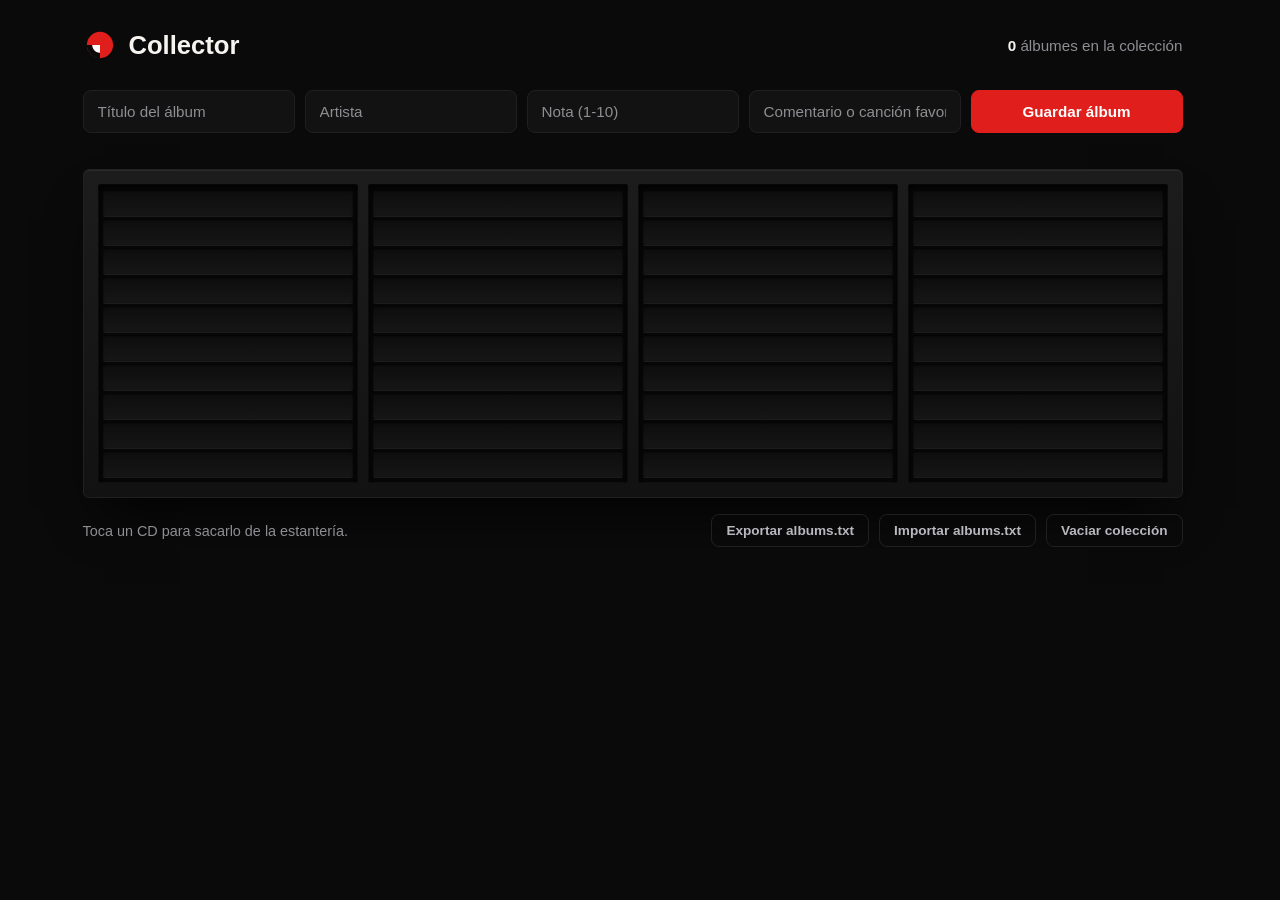
==== index.html @ e9d5e944 "Crear index.html" ====
<!DOCTYPE html>
<html lang="es">
<head>
    <meta charset="UTF-8">
    <meta name="viewport" content="width=device-width, initial-scale=1.0">
    <title>Collector</title>
    <style>
/* ==========================================================================
   COLLECTOR · estilos
   Paleta y tipografía tomadas del diseño original (files.zip):
   negro #0A0A0B · carbón #121212 · borde #221F22 · hueso #F7F4F0
   gris #8E8E93 · rojo #E01E1B  ·  tipografía: Arial, Helvetica, sans-serif
   ========================================================================== */

:root {
    --negro: #0A0A0B;
    --carbon: #121212;
    --carbon-2: #1c1c1c;
    --borde: #221F22;
    --hueso: #F7F4F0;
    --gris: #8E8E93;
    --gris-claro: #b8b8be;
    --rojo: #E01E1B;
    --rojo-oscuro: #b51715;

    --alto-hueco: 26px;      /* alto de cada CD visto de canto */
    --sep-hueco: 3px;
}

* { box-sizing: border-box; }

[hidden] { display: none !important; }

html { scrollbar-gutter: stable; }

body {
    background-color: var(--negro);
    color: var(--hueso);
    font-family: Arial, Helvetica, sans-serif;
    margin: 0;
    padding: 28px 20px 60px;
}

body.visor-abierto { overflow: hidden; }

/* ---------- Cabecera ---------- */
.cabecera {
    max-width: 1100px;
    margin: 0 auto 28px;
    display: flex;
    align-items: center;
    gap: 12px;
}

.logo { width: 34px; height: 34px; flex: none; }

.cabecera h1 {
    margin: 0;
    font-size: 1.6rem;
    font-weight: 700;
}

.contador {
    margin: 0 0 0 auto;
    color: var(--gris);
    font-size: 0.95rem;
}

.contador strong { color: var(--hueso); }

main { max-width: 1100px; margin: 0 auto; }

/* ---------- Formulario ---------- */
.formulario {
    display: grid;
    grid-template-columns: repeat(auto-fit, minmax(170px, 1fr));
    gap: 10px;
    margin-bottom: 36px;
}

.formulario input {
    background-color: var(--carbon);
    border: 1px solid var(--borde);
    color: var(--hueso);
    padding: 12px 14px;
    border-radius: 8px;
    font: inherit;
    font-size: 0.95rem;
    min-width: 0;
}

.formulario input::placeholder { color: var(--gris); }

.formulario input:focus {
    outline: none;
    border-color: var(--rojo);
}

.formulario button,
.visor button {
    font: inherit;
    font-weight: 700;
    font-size: 0.95rem;
    border-radius: 8px;
    cursor: pointer;
    transition: background-color 0.2s ease, border-color 0.2s ease;
}

.formulario button {
    background-color: var(--rojo);
    color: #fff;
    border: 1px solid var(--rojo);
    padding: 12px 20px;
}

.formulario button:hover { background-color: var(--rojo-oscuro); border-color: var(--rojo-oscuro); }

button:focus-visible,
input:focus-visible {
    outline: 2px solid var(--rojo);
    outline-offset: 2px;
}

/* ==========================================================================
   ESTANTERÍA
   .mueble  = un mueble de 4 columnas
   .columna = una pila vertical de huecos
   .hueco   = ranura donde entra un CD (vacía o con .cd dentro)
   ========================================================================== */
.estanteria {
    display: flex;
    flex-direction: column;
    gap: 28px;
}

.mueble {
    list-style: none;
    margin: 0;
    padding: 14px;
    display: grid;
    grid-template-columns: repeat(4, 1fr);
    gap: 10px;
    background: linear-gradient(180deg, #1c1c1c, #121212);
    border: 1px solid var(--borde);
    border-radius: 6px;
    box-shadow:
        inset 0 1px 0 rgba(247, 244, 240, 0.07),
        0 30px 50px -20px rgba(0, 0, 0, 0.9);
}

.columna {
    list-style: none;
    margin: 0;
    padding: 6px 5px 3px;
    background: #070708;
    border-radius: 3px;
    box-shadow: inset 0 3px 8px rgba(0, 0, 0, 0.9), inset 0 0 0 1px #151516;
}

.hueco {
    height: var(--alto-hueco);
    margin-bottom: var(--sep-hueco);
    border-radius: 2px;
    /* ranura vacía: una canaleta oscura como en el mueble real */
    background: linear-gradient(180deg, #0d0d0e, #161617);
    box-shadow: inset 0 1px 2px rgba(0, 0, 0, 0.8), 0 1px 0 #1c1c1c;
    position: relative;
}

/* ---------- CD visto de canto (lomo) ---------- */
.cd {
    position: absolute;
    inset: 0;
    width: 100%;
    display: flex;
    align-items: center;
    gap: 8px;
    margin: 0;
    padding: 0 10px 0 15px;
    border: 0;
    border-radius: 2px;
    font: inherit;
    font-size: 0.72rem;
    line-height: 1;
    text-align: left;
    cursor: pointer;
    overflow: hidden;
    color: var(--cd-texto);
    background: var(--cd-fondo);
    box-shadow:
        inset 0 1px 0 rgba(255, 255, 255, 0.28),
        0 1px 3px rgba(0, 0, 0, 0.7);
    transition: transform 0.18s ease, box-shadow 0.18s ease, filter 0.18s ease;
}

/* tapa lateral del estuche */
.cd::before {
    content: "";
    position: absolute;
    left: 0; top: 0; bottom: 0;
    width: 6px;
    background: var(--cd-tapa);
}

.cd-titulo {
    font-weight: 700;
    flex: 0 1 auto;
    max-width: 62%;
    white-space: nowrap;
    overflow: hidden;
    text-overflow: ellipsis;
}

.cd-artista {
    flex: 1 1 0;
    min-width: 0;
    color: var(--cd-secundario);
    white-space: nowrap;
    overflow: hidden;
    text-overflow: ellipsis;
}

.cd-nota {
    flex: none;
    font-weight: 700;
    color: var(--cd-secundario);
}

/* Tres acabados de estuche (los elige Java según el título) */
.estilo-hielo {
    --cd-fondo: linear-gradient(180deg, rgba(247, 244, 240, 0.92), rgba(184, 184, 190, 0.86));
    --cd-texto: #121212;
    --cd-secundario: #3b3b40;
    --cd-tapa: rgba(142, 142, 147, 0.75);
}

.estilo-humo {
    --cd-fondo: linear-gradient(180deg, #3d3d42, #27272b);
    --cd-texto: var(--hueso);
    --cd-secundario: var(--gris-claro);
    --cd-tapa: #121212;
}

.estilo-rojo {
    --cd-fondo: linear-gradient(180deg, #c81a17, #a91513);
    --cd-texto: var(--hueso);
    --cd-secundario: #f1d4d2;
    --cd-tapa: #6e0d0c;
}

/* Al pasar el ratón el CD se adelanta un poco, como si lo empujases hacia fuera */
.cd:hover {
    transform: translateY(-1px) scale(1.035);
    filter: brightness(1.08);
    z-index: 2;
    box-shadow:
        inset 0 1px 0 rgba(255, 255, 255, 0.35),
        0 8px 14px rgba(0, 0, 0, 0.8);
}

.cd:focus-visible { outline: 2px solid var(--rojo); outline-offset: 2px; z-index: 3; }

/* CD que está sacado: su hueco se queda vacío */
.cd.fuera { visibility: hidden; }

/* CD recién añadido: entra en la ranura desde el frente */
.cd.nuevo { animation: entrar 0.8s cubic-bezier(0.2, 0.9, 0.3, 1.15); }

@keyframes entrar {
    0%   { transform: translateY(-46px) scale(1.3); opacity: 0;
           box-shadow: 0 24px 30px rgba(0, 0, 0, 0.8); }
    55%  { opacity: 1; box-shadow: 0 0 0 2px var(--rojo), 0 10px 16px rgba(0, 0, 0, 0.7); }
    100% { transform: none; opacity: 1; }
}

.ayuda {
    margin: 16px 0 0;
    color: var(--gris);
    font-size: 0.9rem;
}

/* ==========================================================================
   VISOR: CD de frente + información
   ========================================================================== */
.visor {
    position: fixed;
    inset: 0;
    z-index: 50;
}

.visor-fondo {
    position: absolute;
    inset: 0;
    background: rgba(10, 10, 11, 0.88);
    backdrop-filter: blur(10px);
}

.visor-escena {
    position: relative;
    height: 100%;
    padding: 24px;
    display: flex;
    align-items: center;
    justify-content: center;
    gap: clamp(28px, 6vw, 80px);
    pointer-events: none;      /* el clic en el fondo cierra; lo interactivo lo reactivamos abajo */
}

.visor-escena > * { pointer-events: auto; }

/* ---------- Caja esmerilada con el disco, como la del archivo de referencia ---------- */
.cd-frente {
    --tinte: rgba(247, 244, 240, 0.3);
    position: relative;
    flex: none;
    width: clamp(230px, min(54vh, 44vw), 470px);
    aspect-ratio: 1 / 1;
    border-radius: 5%;
    background:
        linear-gradient(135deg, var(--tinte), rgba(142, 142, 147, 0.12)),
        #17171a;
    border: 1px solid rgba(247, 244, 240, 0.28);
    box-shadow:
        inset 0 2px 0 rgba(255, 255, 255, 0.2),
        inset 0 0 0 1px rgba(255, 255, 255, 0.05),
        0 40px 70px rgba(0, 0, 0, 0.7);
    transform-origin: center;
}

.cd-frente.estilo-humo { --tinte: rgba(70, 70, 78, 0.6); }
.cd-frente.estilo-rojo { --tinte: rgba(224, 30, 27, 0.4); }

/* relieve vertical de la caja (a la derecha) */
.cd-frente::after {
    content: "";
    position: absolute;
    right: 3.5%; top: 36%;
    width: 2px; height: 26%;
    border-radius: 2px;
    background: rgba(255, 255, 255, 0.25);
}

.disco {
    position: absolute;
    inset: 6%;
    border-radius: 50%;
    background:
        radial-gradient(circle closest-side,
            transparent 0 22%,
            rgba(142, 142, 147, 0.55) 22.5% 40%,
            transparent 40.5%),
        conic-gradient(from 200deg,
            #d9d9dd, #f7f4f0 12%, #9a9aa0 25%, #f7f4f0 38%,
            #c5c5cb 52%, #8e8e93 64%, #f7f4f0 78%, #d9d9dd);
    box-shadow: inset 0 0 0 3px rgba(142, 142, 147, 0.7);
    /* agujero central */
    -webkit-mask: radial-gradient(circle closest-side, transparent 0 20%, #000 20.5%);
            mask: radial-gradient(circle closest-side, transparent 0 20%, #000 20.5%);
}

.etiqueta-num {
    position: absolute;
    top: 5%; left: 6%;
    background: rgba(247, 244, 240, 0.88);
    color: var(--carbon);
    font-size: 0.75rem;
    padding: 3px 8px;
    border-radius: 3px;
}

.pegatina {
    position: absolute;
    right: 4%; bottom: 5%;
    max-width: 36%;
    display: flex;
    flex-direction: column;
    gap: 2px;
    padding: 6px 8px;
    background: var(--hueso);
    color: var(--carbon);
    font-size: clamp(0.6rem, 1.3vw, 0.74rem);
    line-height: 1.3;
    border-radius: 2px;
}

.pegatina span {
    white-space: nowrap;
    overflow: hidden;
    text-overflow: ellipsis;
}

.pegatina span:first-child { font-weight: 700; }

/* ---------- Ficha con la información ---------- */
.ficha {
    max-width: 420px;
    min-width: 0;
}

.ficha h2 {
    margin: 0;
    font-size: clamp(1.7rem, 3.4vw, 2.7rem);
    font-weight: 700;
    line-height: 1.1;
    letter-spacing: -0.02em;
    overflow-wrap: anywhere;
}

.ficha-artista {
    margin: 10px 0 0;
    color: var(--gris);
    font-size: 1.15rem;
}

.ficha-nota {
    margin: 26px 0 18px;
    display: flex;
    align-items: baseline;
    gap: 14px;
}

.puntos {
    color: var(--rojo);
    letter-spacing: 3px;
    font-size: 0.95rem;
}

#v-nota { font-weight: 700; }

.ficha blockquote {
    margin: 0 0 30px;
    padding-left: 16px;
    border-left: 2px solid var(--rojo);
    color: var(--gris-claro);
    font-size: 1.05rem;
    line-height: 1.55;
    max-width: 60ch;
    overflow-wrap: anywhere;
}

#cerrar {
    background-color: rgba(224, 30, 27, 0.1);
    color: var(--hueso);
    border: 1px solid rgba(224, 30, 27, 0.5);
    padding: 11px 18px;
}

#cerrar:hover { background-color: rgba(224, 30, 27, 0.25); }

/* ==========================================================================
   RESPONSIVE
   ========================================================================== */
@media (max-width: 760px) {
    body { padding: 20px 14px 50px; }

    /* en móvil la estantería pasa a 2 columnas por mueble */
    .mueble { grid-template-columns: repeat(2, 1fr); padding: 10px; gap: 8px; }

    .visor-escena {
        flex-direction: column;
        justify-content: flex-start;
        gap: 24px;
        overflow-y: auto;
        padding: 28px 20px;
    }

    .cd-frente { width: min(72vw, 320px); }
    .ficha { max-width: 100%; width: 100%; }
}

@media (prefers-reduced-motion: reduce) {
    .cd, .cd.nuevo { transition: none; animation: none; }
}


/* ---------- Extras de la versión sin servidor ---------- */
.utiles { margin-top: 16px; display: flex; flex-wrap: wrap; gap: 10px; align-items: center; }
.utiles .ayuda { margin: 0 auto 0 0; }
.utiles button {
    font: inherit; font-size: 0.85rem; font-weight: 700; cursor: pointer;
    background: transparent; color: var(--gris-claro);
    border: 1px solid var(--borde); border-radius: 8px; padding: 8px 14px;
}
.utiles button:hover { border-color: var(--gris); color: var(--hueso); }
    </style>
</head>
<body>

    <header class="cabecera">
        <svg class="logo" viewBox="0 0 421 418" aria-hidden="true">
            <g transform="matrix(1.07738,0,0,1.08441,-36.651282,-27.345931)">
                <circle cx="229.4" cy="217.949" r="150.655" fill="#E01E1B"/>
            </g>
            <g transform="matrix(1.07738,0,0,1.08441,-36.65132,-27.345931)">
                <path d="M78.745,217.949L143.064,217.949C143.064,265.631 181.718,304.286 229.4,304.286L229.4,368.604C146.196,368.604 78.745,301.154 78.745,217.949Z" fill="#0A0A0B"/>
            </g>
            <g transform="matrix(1.214388,0,0,1.214388,-87.87597,-48.000584)">
                <path d="M166.644,211.63L245.701,211.63L245.701,290.686C202.039,290.686 166.644,255.291 166.644,211.63Z" fill="#fff"/>
            </g>
        </svg>
        <h1>Collector</h1>
        <p class="contador"><strong id="total">0</strong> álbumes en la colección</p>
    </header>

    <main>
        <form class="formulario" id="formulario">
            <input type="text" name="titulo" placeholder="Título del álbum" aria-label="Título del álbum" required>
            <input type="text" name="artista" placeholder="Artista" aria-label="Artista" required>
            <input type="number" name="puntuacion" min="1" max="10" placeholder="Nota (1-10)" aria-label="Nota de 1 a 10" required>
            <input type="text" name="comentario" placeholder="Comentario o canción favorita" aria-label="Comentario o canción favorita" required>
            <button type="submit">Guardar álbum</button>
        </form>

        <section class="estanteria" id="estanteria" aria-label="Estantería de CDs"></section>

        <div class="utiles">
            <p class="ayuda">Toca un CD para sacarlo de la estantería.</p>
            <button type="button" id="exportar">Exportar albums.txt</button>
            <button type="button" id="importar">Importar albums.txt</button>
            <button type="button" id="vaciar">Vaciar colección</button>
            <input type="file" id="archivo" accept=".txt,text/plain" hidden>
        </div>
    </main>

    <div class="visor" id="visor" hidden role="dialog" aria-modal="true" aria-labelledby="visor-titulo">
        <div class="visor-fondo" id="visor-fondo"></div>
        <div class="visor-escena">
            <div class="cd-frente" id="cd-frente">
                <span class="etiqueta-num" id="v-num"></span>
                <div class="disco"></div>
                <div class="pegatina">
                    <span id="v-pegatina-titulo"></span>
                    <span id="v-pegatina-artista"></span>
                    <span id="v-pegatina-nota"></span>
                </div>
            </div>
            <div class="ficha" id="ficha">
                <h2 id="visor-titulo"></h2>
                <p class="ficha-artista" id="v-artista"></p>
                <p class="ficha-nota"><span class="puntos" id="v-puntos" aria-hidden="true"></span><span id="v-nota"></span></p>
                <blockquote id="v-comentario"></blockquote>
                <button type="button" id="cerrar">Volver a la estantería</button>
            </div>
        </div>
    </div>

    <script>
    (function () {
        // ======================= DATOS =======================
        // Álbumes iniciales (los de tu albums.txt). Solo se usan la primera vez;
        // después manda lo que haya guardado en el navegador.
        var INICIALES = [];
        var CLAVE = 'collector-albums';
        var COLUMNAS = 4, HUECOS_POR_COLUMNA = 10, HUECOS_POR_MUEBLE = COLUMNAS * HUECOS_POR_COLUMNA;

        var albums;
        function cargar() {
            try {
                var guardado = localStorage.getItem(CLAVE);
                if (guardado) return JSON.parse(guardado);
            } catch (e) { /* sin almacenamiento: se usan los iniciales */ }
            return INICIALES.slice();
        }
        function guardar() {
            try { localStorage.setItem(CLAVE, JSON.stringify(albums)); } catch (e) { /* ignorar */ }
        }

        // ======================= ESTANTERÍA =======================
        var estanteria = document.getElementById('estanteria');

        // Mismo reparto de acabados que tenía el Java (hashCode del título)
        function elegirEstilo(titulo) {
            var h = 0;
            for (var i = 0; i < titulo.length; i++) h = (Math.imul(h, 31) + titulo.charCodeAt(i)) | 0;
            var n = ((h % 7) + 7) % 7;
            return n <= 2 ? 'estilo-hielo' : (n <= 5 ? 'estilo-humo' : 'estilo-rojo');
        }

        function span(clase, texto) {
            var s = document.createElement('span');
            s.className = clase; s.textContent = texto;
            return s;
        }

        function crearCd(a, numero) {
            var estilo = elegirEstilo(a.titulo);
            var b = document.createElement('button');
            b.type = 'button';
            b.className = 'cd ' + estilo;
            b.dataset.estilo = estilo;
            b.dataset.num = numero;
            b.dataset.titulo = a.titulo;
            b.dataset.artista = a.artista;
            b.dataset.nota = a.puntuacion;
            b.dataset.comentario = a.comentario;
            b.setAttribute('aria-label', a.titulo + ', ' + a.artista);
            b.appendChild(span('cd-titulo', a.titulo));
            b.appendChild(span('cd-artista', a.artista));
            b.appendChild(span('cd-nota', a.puntuacion));
            return b;
        }

        function pintar() {
            estanteria.textContent = '';
            var muebles = Math.max(1, Math.ceil(albums.length / HUECOS_POR_MUEBLE));
            for (var m = 0; m < muebles; m++) {
                var mueble = document.createElement('div');
                mueble.className = 'mueble';
                for (var c = 0; c < COLUMNAS; c++) {
                    var col = document.createElement('ol');
                    col.className = 'columna';
                    for (var h = 0; h < HUECOS_POR_COLUMNA; h++) {
                        var i = m * HUECOS_POR_MUEBLE + c * HUECOS_POR_COLUMNA + h;
                        var hueco = document.createElement('li');
                        hueco.className = 'hueco';
                        if (i < albums.length) hueco.appendChild(crearCd(albums[i], i + 1));
                        col.appendChild(hueco);
                    }
                    mueble.appendChild(col);
                }
                estanteria.appendChild(mueble);
            }
            document.getElementById('total').textContent = albums.length;
        }

        // ======================= VISOR =======================
        var sinMovimiento = window.matchMedia('(prefers-reduced-motion: reduce)').matches;
        var visor = document.getElementById('visor');
        var fondo = document.getElementById('visor-fondo');
        var cdFrente = document.getElementById('cd-frente');
        var ficha = document.getElementById('ficha');
        var botonCerrar = document.getElementById('cerrar');
        var abierto = null, animando = false;

        function medidas(cd) {
            var o = cd.getBoundingClientRect(), d = cdFrente.getBoundingClientRect();
            return {
                dx: (o.left + o.width / 2) - (d.left + d.width / 2),
                dy: (o.top + o.height / 2) - (d.top + d.height / 2),
                sx: o.width / d.width,
                sy: o.height / d.height
            };
        }
        function tumbado(m, giro, k) {
            k = k === undefined ? 1 : k;
            return 'translate(' + (m.dx * k) + 'px,' + (m.dy * k) + 'px) perspective(900px) rotateX(' + giro + 'deg) scale(' +
                   (m.sx + (1 - m.sx) * (1 - k)) + ',' + (m.sy + (1 - m.sy) * (1 - k)) + ')';
        }

        function abrir(cd) {
            if (abierto || animando) return;
            abierto = cd;
            var nota = parseInt(cd.dataset.nota, 10) || 0;
            document.getElementById('visor-titulo').textContent = cd.dataset.titulo;
            document.getElementById('v-artista').textContent = cd.dataset.artista;
            document.getElementById('v-nota').textContent = nota + '/10';
            document.getElementById('v-puntos').textContent = '●'.repeat(nota) + '○'.repeat(Math.max(0, 10 - nota));
            document.getElementById('v-comentario').textContent = '“' + cd.dataset.comentario + '”';
            document.getElementById('v-num').textContent = 'nº ' + cd.dataset.num;
            document.getElementById('v-pegatina-titulo').textContent = cd.dataset.titulo;
            document.getElementById('v-pegatina-artista').textContent = cd.dataset.artista;
            document.getElementById('v-pegatina-nota').textContent = nota + '/10';
            cdFrente.className = 'cd-frente ' + cd.dataset.estilo;

            visor.hidden = false;
            document.body.classList.add('visor-abierto');
            cd.classList.add('fuera');

            if (sinMovimiento) { botonCerrar.focus(); return; }
            var m = medidas(cd);
            animando = true;
            fondo.animate([{ opacity: 0 }, { opacity: 1 }], { duration: 350, fill: 'both' });
            ficha.animate([
                { opacity: 0, transform: 'translateX(-24px)' },
                { opacity: 0, transform: 'translateX(-24px)', offset: 0.5 },
                { opacity: 1, transform: 'none' }
            ], { duration: 650, easing: 'ease-out', fill: 'both' });
            var anim = cdFrente.animate([
                { transform: tumbado(m, 82) },
                { transform: tumbado(m, 50, 0.25), offset: 0.45 },
                { transform: 'none' }
            ], { duration: 750, easing: 'cubic-bezier(.2,.8,.2,1)', fill: 'both' });
            anim.onfinish = function () { animando = false; botonCerrar.focus(); };
        }

        function cerrar() {
            if (!abierto || animando) return;
            var cd = abierto;
            function terminar() {
                cd.classList.remove('fuera');
                visor.hidden = true;
                document.body.classList.remove('visor-abierto');
                abierto = null; animando = false;
                cd.focus();
            }
            if (sinMovimiento) { terminar(); return; }
            animando = true;
            var m = medidas(cd);
            fondo.animate([{ opacity: 1 }, { opacity: 0 }], { duration: 350, fill: 'both' });
            ficha.animate([{ opacity: 1 }, { opacity: 0 }], { duration: 200, fill: 'both' });
            var anim = cdFrente.animate([
                { transform: 'none' },
                { transform: tumbado(m, 82) }
            ], { duration: 550, easing: 'cubic-bezier(.6,0,.8,.4)', fill: 'both' });
            anim.onfinish = terminar;
        }

        estanteria.addEventListener('click', function (e) {
            var cd = e.target.closest('.cd');
            if (cd) abrir(cd);
        });
        fondo.addEventListener('click', cerrar);
        botonCerrar.addEventListener('click', cerrar);
        document.addEventListener('keydown', function (e) { if (e.key === 'Escape') cerrar(); });

        // ======================= AÑADIR =======================
        var formulario = document.getElementById('formulario');
        formulario.addEventListener('submit', function (e) {
            e.preventDefault();
            var f = new FormData(formulario);
            var nota = Math.max(1, Math.min(10, parseInt(f.get('puntuacion'), 10) || 1));
            var limpio = function (t) { return String(t).replace(/;/g, ',').trim(); };
            var titulo = limpio(f.get('titulo')), artista = limpio(f.get('artista'));
            if (!titulo || !artista) return;
            albums.push({ titulo: titulo, artista: artista, puntuacion: nota, comentario: limpio(f.get('comentario')) });
            guardar();
            pintar();
            formulario.reset();
            var cds = estanteria.querySelectorAll('.cd');
            var ultimo = cds[cds.length - 1];
            ultimo.classList.add('nuevo');
            ultimo.scrollIntoView({ block: 'nearest', behavior: sinMovimiento ? 'auto' : 'smooth' });
        });

        // ======================= EXPORTAR / IMPORTAR =======================
        // Mismo formato que usaba el Java: titulo;artista;nota;comentario
        document.getElementById('exportar').addEventListener('click', function () {
            var texto = albums.map(function (a) {
                return [a.titulo, a.artista, a.puntuacion, a.comentario].join(';');
            }).join('\n') + '\n';
            var enlace = document.createElement('a');
            enlace.href = URL.createObjectURL(new Blob([texto], { type: 'text/plain;charset=utf-8' }));
            enlace.download = 'albums.txt';
            document.body.appendChild(enlace);
            enlace.click();
            enlace.remove();
        });

        var archivo = document.getElementById('archivo');
        document.getElementById('importar').addEventListener('click', function () { archivo.click(); });
        archivo.addEventListener('change', function () {
            var fichero = archivo.files[0];
            if (!fichero) return;
            var lector = new FileReader();
            lector.onload = function () {
                var nuevos = [];
                lector.result.split(/\r?\n/).forEach(function (linea) {
                    var d = linea.split(';');
                    if (d.length === 4) {
                        nuevos.push({ titulo: d[0], artista: d[1], puntuacion: parseInt(d[2], 10) || 1, comentario: d[3] });
                    }
                });
                if (nuevos.length && confirm('¿Sustituir la colección actual por ' + nuevos.length + ' álbumes del archivo?')) {
                    albums = nuevos; guardar(); pintar();
                }
                archivo.value = '';
            };
            lector.readAsText(fichero, 'UTF-8');
        });

        document.getElementById('vaciar').addEventListener('click', function () {
            if (albums.length && confirm('¿Borrar los ' + albums.length + ' álbumes de la colección?')) {
                albums = []; guardar(); pintar();
            }
        });

        // ======================= ARRANQUE =======================
        albums = cargar();
        pintar();
    })();
    </script>
</body>
</html>
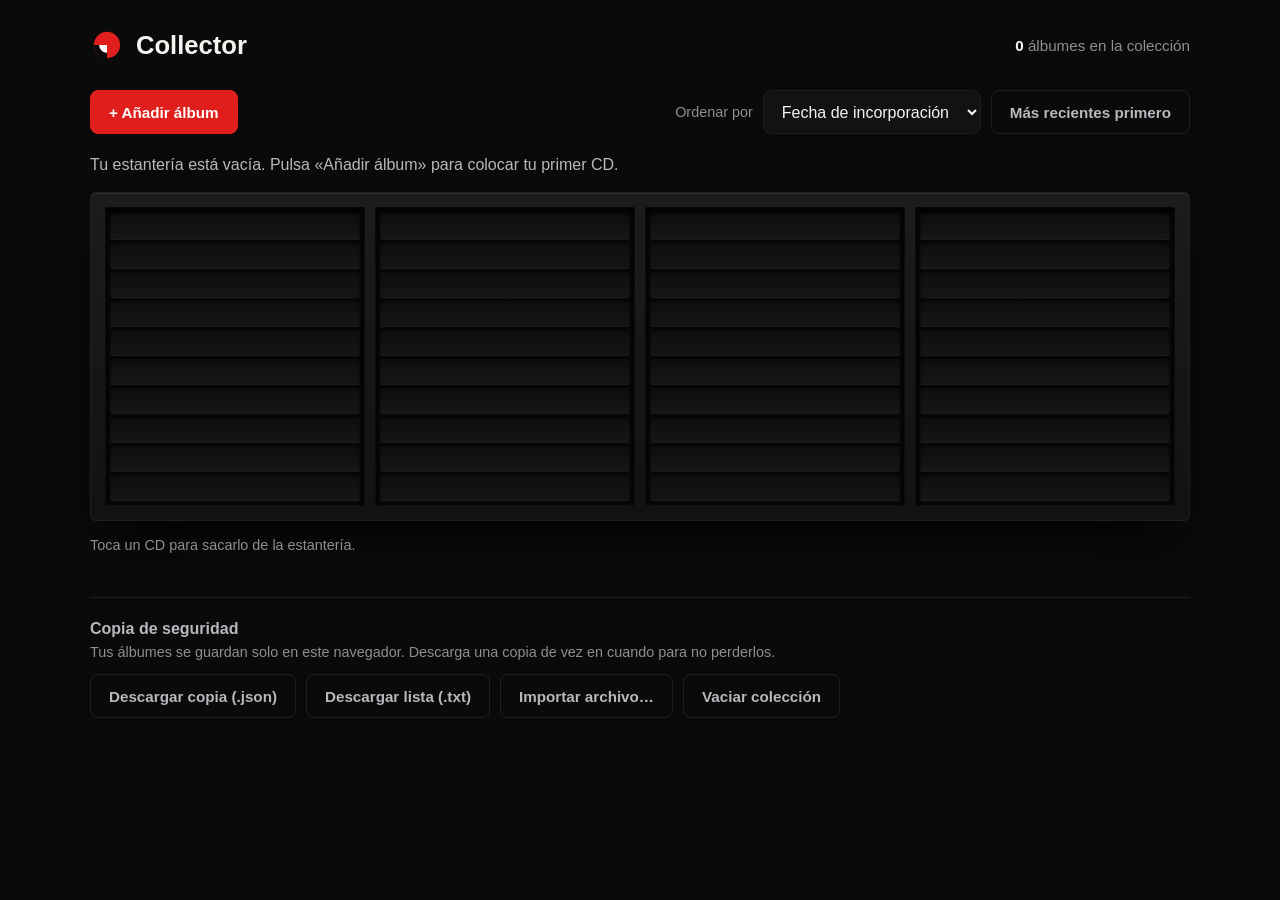
==== commit 65743e5b: "Rename index (2).html to index.html" ====
--- a/index.html
+++ b/index.html
@@ -2,490 +2,20 @@
 <html lang="es">
 <head>
     <meta charset="UTF-8">
-    <meta name="viewport" content="width=device-width, initial-scale=1.0">
-    <title>Collector</title>
-    <style>
-/* ==========================================================================
-   COLLECTOR · estilos
-   Paleta y tipografía tomadas del diseño original (files.zip):
-   negro #0A0A0B · carbón #121212 · borde #221F22 · hueso #F7F4F0
-   gris #8E8E93 · rojo #E01E1B  ·  tipografía: Arial, Helvetica, sans-serif
-   ========================================================================== */
+    <meta name="viewport" content="width=device-width, initial-scale=1.0, viewport-fit=cover">
+    <title>CollectorRack</title>
 
-:root {
-    --negro: #0A0A0B;
-    --carbon: #121212;
-    --carbon-2: #1c1c1c;
-    --borde: #221F22;
-    --hueso: #F7F4F0;
-    --gris: #8E8E93;
-    --gris-claro: #b8b8be;
-    --rojo: #E01E1B;
-    --rojo-oscuro: #b51715;
+    <!-- Icono para la pantalla de inicio del iPhone y nombre bajo el icono -->
+    <link rel="icon" href="apple-touch-icon.png">
+    <link rel="apple-touch-icon" href="apple-touch-icon.png">
+    <meta name="apple-mobile-web-app-title" content="CollectorRack">
+    <meta name="theme-color" content="#0A0A0B">
 
-    --alto-hueco: 26px;      /* alto de cada CD visto de canto */
-    --sep-hueco: 3px;
-}
-
-* { box-sizing: border-box; }
-
-[hidden] { display: none !important; }
-
-html { scrollbar-gutter: stable; }
-
-body {
-    background-color: var(--negro);
-    color: var(--hueso);
-    font-family: Arial, Helvetica, sans-serif;
-    margin: 0;
-    padding: 28px 20px 60px;
-}
-
-body.visor-abierto { overflow: hidden; }
-
-/* ---------- Cabecera ---------- */
-.cabecera {
-    max-width: 1100px;
-    margin: 0 auto 28px;
-    display: flex;
-    align-items: center;
-    gap: 12px;
-}
-
-.logo { width: 34px; height: 34px; flex: none; }
-
-.cabecera h1 {
-    margin: 0;
-    font-size: 1.6rem;
-    font-weight: 700;
-}
-
-.contador {
-    margin: 0 0 0 auto;
-    color: var(--gris);
-    font-size: 0.95rem;
-}
-
-.contador strong { color: var(--hueso); }
-
-main { max-width: 1100px; margin: 0 auto; }
-
-/* ---------- Formulario ---------- */
-.formulario {
-    display: grid;
-    grid-template-columns: repeat(auto-fit, minmax(170px, 1fr));
-    gap: 10px;
-    margin-bottom: 36px;
-}
-
-.formulario input {
-    background-color: var(--carbon);
-    border: 1px solid var(--borde);
-    color: var(--hueso);
-    padding: 12px 14px;
-    border-radius: 8px;
-    font: inherit;
-    font-size: 0.95rem;
-    min-width: 0;
-}
-
-.formulario input::placeholder { color: var(--gris); }
-
-.formulario input:focus {
-    outline: none;
-    border-color: var(--rojo);
-}
-
-.formulario button,
-.visor button {
-    font: inherit;
-    font-weight: 700;
-    font-size: 0.95rem;
-    border-radius: 8px;
-    cursor: pointer;
-    transition: background-color 0.2s ease, border-color 0.2s ease;
-}
-
-.formulario button {
-    background-color: var(--rojo);
-    color: #fff;
-    border: 1px solid var(--rojo);
-    padding: 12px 20px;
-}
-
-.formulario button:hover { background-color: var(--rojo-oscuro); border-color: var(--rojo-oscuro); }
-
-button:focus-visible,
-input:focus-visible {
-    outline: 2px solid var(--rojo);
-    outline-offset: 2px;
-}
-
-/* ==========================================================================
-   ESTANTERÍA
-   .mueble  = un mueble de 4 columnas
-   .columna = una pila vertical de huecos
-   .hueco   = ranura donde entra un CD (vacía o con .cd dentro)
-   ========================================================================== */
-.estanteria {
-    display: flex;
-    flex-direction: column;
-    gap: 28px;
-}
-
-.mueble {
-    list-style: none;
-    margin: 0;
-    padding: 14px;
-    display: grid;
-    grid-template-columns: repeat(4, 1fr);
-    gap: 10px;
-    background: linear-gradient(180deg, #1c1c1c, #121212);
-    border: 1px solid var(--borde);
-    border-radius: 6px;
-    box-shadow:
-        inset 0 1px 0 rgba(247, 244, 240, 0.07),
-        0 30px 50px -20px rgba(0, 0, 0, 0.9);
-}
-
-.columna {
-    list-style: none;
-    margin: 0;
-    padding: 6px 5px 3px;
-    background: #070708;
-    border-radius: 3px;
-    box-shadow: inset 0 3px 8px rgba(0, 0, 0, 0.9), inset 0 0 0 1px #151516;
-}
-
-.hueco {
-    height: var(--alto-hueco);
-    margin-bottom: var(--sep-hueco);
-    border-radius: 2px;
-    /* ranura vacía: una canaleta oscura como en el mueble real */
-    background: linear-gradient(180deg, #0d0d0e, #161617);
-    box-shadow: inset 0 1px 2px rgba(0, 0, 0, 0.8), 0 1px 0 #1c1c1c;
-    position: relative;
-}
-
-/* ---------- CD visto de canto (lomo) ---------- */
-.cd {
-    position: absolute;
-    inset: 0;
-    width: 100%;
-    display: flex;
-    align-items: center;
-    gap: 8px;
-    margin: 0;
-    padding: 0 10px 0 15px;
-    border: 0;
-    border-radius: 2px;
-    font: inherit;
-    font-size: 0.72rem;
-    line-height: 1;
-    text-align: left;
-    cursor: pointer;
-    overflow: hidden;
-    color: var(--cd-texto);
-    background: var(--cd-fondo);
-    box-shadow:
-        inset 0 1px 0 rgba(255, 255, 255, 0.28),
-        0 1px 3px rgba(0, 0, 0, 0.7);
-    transition: transform 0.18s ease, box-shadow 0.18s ease, filter 0.18s ease;
-}
-
-/* tapa lateral del estuche */
-.cd::before {
-    content: "";
-    position: absolute;
-    left: 0; top: 0; bottom: 0;
-    width: 6px;
-    background: var(--cd-tapa);
-}
-
-.cd-titulo {
-    font-weight: 700;
-    flex: 0 1 auto;
-    max-width: 62%;
-    white-space: nowrap;
-    overflow: hidden;
-    text-overflow: ellipsis;
-}
-
-.cd-artista {
-    flex: 1 1 0;
-    min-width: 0;
-    color: var(--cd-secundario);
-    white-space: nowrap;
-    overflow: hidden;
-    text-overflow: ellipsis;
-}
-
-.cd-nota {
-    flex: none;
-    font-weight: 700;
-    color: var(--cd-secundario);
-}
-
-/* Tres acabados de estuche (los elige Java según el título) */
-.estilo-hielo {
-    --cd-fondo: linear-gradient(180deg, rgba(247, 244, 240, 0.92), rgba(184, 184, 190, 0.86));
-    --cd-texto: #121212;
-    --cd-secundario: #3b3b40;
-    --cd-tapa: rgba(142, 142, 147, 0.75);
-}
-
-.estilo-humo {
-    --cd-fondo: linear-gradient(180deg, #3d3d42, #27272b);
-    --cd-texto: var(--hueso);
-    --cd-secundario: var(--gris-claro);
-    --cd-tapa: #121212;
-}
-
-.estilo-rojo {
-    --cd-fondo: linear-gradient(180deg, #c81a17, #a91513);
-    --cd-texto: var(--hueso);
-    --cd-secundario: #f1d4d2;
-    --cd-tapa: #6e0d0c;
-}
-
-/* Al pasar el ratón el CD se adelanta un poco, como si lo empujases hacia fuera */
-.cd:hover {
-    transform: translateY(-1px) scale(1.035);
-    filter: brightness(1.08);
-    z-index: 2;
-    box-shadow:
-        inset 0 1px 0 rgba(255, 255, 255, 0.35),
-        0 8px 14px rgba(0, 0, 0, 0.8);
-}
-
-.cd:focus-visible { outline: 2px solid var(--rojo); outline-offset: 2px; z-index: 3; }
-
-/* CD que está sacado: su hueco se queda vacío */
-.cd.fuera { visibility: hidden; }
-
-/* CD recién añadido: entra en la ranura desde el frente */
-.cd.nuevo { animation: entrar 0.8s cubic-bezier(0.2, 0.9, 0.3, 1.15); }
-
-@keyframes entrar {
-    0%   { transform: translateY(-46px) scale(1.3); opacity: 0;
-           box-shadow: 0 24px 30px rgba(0, 0, 0, 0.8); }
-    55%  { opacity: 1; box-shadow: 0 0 0 2px var(--rojo), 0 10px 16px rgba(0, 0, 0, 0.7); }
-    100% { transform: none; opacity: 1; }
-}
-
-.ayuda {
-    margin: 16px 0 0;
-    color: var(--gris);
-    font-size: 0.9rem;
-}
-
-/* ==========================================================================
-   VISOR: CD de frente + información
-   ========================================================================== */
-.visor {
-    position: fixed;
-    inset: 0;
-    z-index: 50;
-}
-
-.visor-fondo {
-    position: absolute;
-    inset: 0;
-    background: rgba(10, 10, 11, 0.88);
-    backdrop-filter: blur(10px);
-}
-
-.visor-escena {
-    position: relative;
-    height: 100%;
-    padding: 24px;
-    display: flex;
-    align-items: center;
-    justify-content: center;
-    gap: clamp(28px, 6vw, 80px);
-    pointer-events: none;      /* el clic en el fondo cierra; lo interactivo lo reactivamos abajo */
-}
-
-.visor-escena > * { pointer-events: auto; }
-
-/* ---------- Caja esmerilada con el disco, como la del archivo de referencia ---------- */
-.cd-frente {
-    --tinte: rgba(247, 244, 240, 0.3);
-    position: relative;
-    flex: none;
-    width: clamp(230px, min(54vh, 44vw), 470px);
-    aspect-ratio: 1 / 1;
-    border-radius: 5%;
-    background:
-        linear-gradient(135deg, var(--tinte), rgba(142, 142, 147, 0.12)),
-        #17171a;
-    border: 1px solid rgba(247, 244, 240, 0.28);
-    box-shadow:
-        inset 0 2px 0 rgba(255, 255, 255, 0.2),
-        inset 0 0 0 1px rgba(255, 255, 255, 0.05),
-        0 40px 70px rgba(0, 0, 0, 0.7);
-    transform-origin: center;
-}
-
-.cd-frente.estilo-humo { --tinte: rgba(70, 70, 78, 0.6); }
-.cd-frente.estilo-rojo { --tinte: rgba(224, 30, 27, 0.4); }
-
-/* relieve vertical de la caja (a la derecha) */
-.cd-frente::after {
-    content: "";
-    position: absolute;
-    right: 3.5%; top: 36%;
-    width: 2px; height: 26%;
-    border-radius: 2px;
-    background: rgba(255, 255, 255, 0.25);
-}
-
-.disco {
-    position: absolute;
-    inset: 6%;
-    border-radius: 50%;
-    background:
-        radial-gradient(circle closest-side,
-            transparent 0 22%,
-            rgba(142, 142, 147, 0.55) 22.5% 40%,
-            transparent 40.5%),
-        conic-gradient(from 200deg,
-            #d9d9dd, #f7f4f0 12%, #9a9aa0 25%, #f7f4f0 38%,
-            #c5c5cb 52%, #8e8e93 64%, #f7f4f0 78%, #d9d9dd);
-    box-shadow: inset 0 0 0 3px rgba(142, 142, 147, 0.7);
-    /* agujero central */
-    -webkit-mask: radial-gradient(circle closest-side, transparent 0 20%, #000 20.5%);
-            mask: radial-gradient(circle closest-side, transparent 0 20%, #000 20.5%);
-}
-
-.etiqueta-num {
-    position: absolute;
-    top: 5%; left: 6%;
-    background: rgba(247, 244, 240, 0.88);
-    color: var(--carbon);
-    font-size: 0.75rem;
-    padding: 3px 8px;
-    border-radius: 3px;
-}
-
-.pegatina {
-    position: absolute;
-    right: 4%; bottom: 5%;
-    max-width: 36%;
-    display: flex;
-    flex-direction: column;
-    gap: 2px;
-    padding: 6px 8px;
-    background: var(--hueso);
-    color: var(--carbon);
-    font-size: clamp(0.6rem, 1.3vw, 0.74rem);
-    line-height: 1.3;
-    border-radius: 2px;
-}
-
-.pegatina span {
-    white-space: nowrap;
-    overflow: hidden;
-    text-overflow: ellipsis;
-}
-
-.pegatina span:first-child { font-weight: 700; }
-
-/* ---------- Ficha con la información ---------- */
-.ficha {
-    max-width: 420px;
-    min-width: 0;
-}
-
-.ficha h2 {
-    margin: 0;
-    font-size: clamp(1.7rem, 3.4vw, 2.7rem);
-    font-weight: 700;
-    line-height: 1.1;
-    letter-spacing: -0.02em;
-    overflow-wrap: anywhere;
-}
-
-.ficha-artista {
-    margin: 10px 0 0;
-    color: var(--gris);
-    font-size: 1.15rem;
-}
-
-.ficha-nota {
-    margin: 26px 0 18px;
-    display: flex;
-    align-items: baseline;
-    gap: 14px;
-}
-
-.puntos {
-    color: var(--rojo);
-    letter-spacing: 3px;
-    font-size: 0.95rem;
-}
-
-#v-nota { font-weight: 700; }
-
-.ficha blockquote {
-    margin: 0 0 30px;
-    padding-left: 16px;
-    border-left: 2px solid var(--rojo);
-    color: var(--gris-claro);
-    font-size: 1.05rem;
-    line-height: 1.55;
-    max-width: 60ch;
-    overflow-wrap: anywhere;
-}
-
-#cerrar {
-    background-color: rgba(224, 30, 27, 0.1);
-    color: var(--hueso);
-    border: 1px solid rgba(224, 30, 27, 0.5);
-    padding: 11px 18px;
-}
-
-#cerrar:hover { background-color: rgba(224, 30, 27, 0.25); }
-
-/* ==========================================================================
-   RESPONSIVE
-   ========================================================================== */
-@media (max-width: 760px) {
-    body { padding: 20px 14px 50px; }
-
-    /* en móvil la estantería pasa a 2 columnas por mueble */
-    .mueble { grid-template-columns: repeat(2, 1fr); padding: 10px; gap: 8px; }
-
-    .visor-escena {
-        flex-direction: column;
-        justify-content: flex-start;
-        gap: 24px;
-        overflow-y: auto;
-        padding: 28px 20px;
-    }
-
-    .cd-frente { width: min(72vw, 320px); }
-    .ficha { max-width: 100%; width: 100%; }
-}
-
-@media (prefers-reduced-motion: reduce) {
-    .cd, .cd.nuevo { transition: none; animation: none; }
-}
-
-
-/* ---------- Extras de la versión sin servidor ---------- */
-.utiles { margin-top: 16px; display: flex; flex-wrap: wrap; gap: 10px; align-items: center; }
-.utiles .ayuda { margin: 0 auto 0 0; }
-.utiles button {
-    font: inherit; font-size: 0.85rem; font-weight: 700; cursor: pointer;
-    background: transparent; color: var(--gris-claro);
-    border: 1px solid var(--borde); border-radius: 8px; padding: 8px 14px;
-}
-.utiles button:hover { border-color: var(--gris); color: var(--hueso); }
-    </style>
+    <link rel="stylesheet" href="estilos.css">
 </head>
 <body>
 
+    <!-- ===================== CABECERA ===================== -->
     <header class="cabecera">
         <svg class="logo" viewBox="0 0 421 418" aria-hidden="true">
             <g transform="matrix(1.07738,0,0,1.08441,-36.651282,-27.345931)">
@@ -498,34 +28,55 @@
                 <path d="M166.644,211.63L245.701,211.63L245.701,290.686C202.039,290.686 166.644,255.291 166.644,211.63Z" fill="#fff"/>
             </g>
         </svg>
-        <h1>Collector</h1>
-        <p class="contador"><strong id="total">0</strong> álbumes en la colección</p>
+        <h1 translate="no">Collector</h1>
+        <p class="contador"><strong id="total">0</strong> <span id="total-texto">álbumes en la colección</span></p>
     </header>
 
     <main>
-        <form class="formulario" id="formulario">
-            <input type="text" name="titulo" placeholder="Título del álbum" aria-label="Título del álbum" required>
-            <input type="text" name="artista" placeholder="Artista" aria-label="Artista" required>
-            <input type="number" name="puntuacion" min="1" max="10" placeholder="Nota (1-10)" aria-label="Nota de 1 a 10" required>
-            <input type="text" name="comentario" placeholder="Comentario o canción favorita" aria-label="Comentario o canción favorita" required>
-            <button type="submit">Guardar álbum</button>
-        </form>
 
+        <!-- ===================== HERRAMIENTAS: añadir y ordenar ===================== -->
+        <div class="herramientas">
+            <button type="button" class="boton boton-primario" id="btn-anadir">+ Añadir álbum</button>
+
+            <div class="orden">
+                <label for="orden">Ordenar por</label>
+                <select id="orden">
+                    <option value="fecha">Fecha de incorporación</option>
+                    <option value="alfabetico">A-Z (título)</option>
+                    <option value="puntuacion">Puntuación</option>
+                    <option value="genero">Género</option>
+                </select>
+                <!-- Solo se ve al ordenar por fecha: alterna entre recientes y antiguos primero -->
+                <button type="button" class="boton boton-secundario" id="btn-sentido" hidden></button>
+            </div>
+        </div>
+
+        <!-- Mensaje cuando la colección está vacía -->
+        <p class="vacio" id="vacio" hidden>Tu estantería está vacía. Pulsa «Añadir álbum» para colocar tu primer CD.</p>
+
+        <!-- ===================== ESTANTERÍA (la rellena js/estanteria.js) ===================== -->
         <section class="estanteria" id="estanteria" aria-label="Estantería de CDs"></section>
+        <p class="ayuda">Toca un CD para sacarlo de la estantería.</p>
 
-        <div class="utiles">
-            <p class="ayuda">Toca un CD para sacarlo de la estantería.</p>
-            <button type="button" id="exportar">Exportar albums.txt</button>
-            <button type="button" id="importar">Importar albums.txt</button>
-            <button type="button" id="vaciar">Vaciar colección</button>
-            <input type="file" id="archivo" accept=".txt,text/plain" hidden>
-        </div>
+        <!-- ===================== COPIA DE SEGURIDAD ===================== -->
+        <section class="copia" aria-labelledby="titulo-copia">
+            <h2 id="titulo-copia">Copia de seguridad</h2>
+            <p>Tus álbumes se guardan solo en este navegador. Descarga una copia de vez en cuando para no perderlos.</p>
+            <div class="copia-botones">
+                <button type="button" class="boton boton-secundario" id="btn-exportar-json">Descargar copia (.json)</button>
+                <button type="button" class="boton boton-secundario" id="btn-exportar-txt">Descargar lista (.txt)</button>
+                <button type="button" class="boton boton-secundario" id="btn-importar">Importar archivo…</button>
+                <button type="button" class="boton boton-secundario" id="btn-vaciar">Vaciar colección</button>
+                <input type="file" id="archivo" accept=".json,.txt,application/json,text/plain" hidden>
+            </div>
+        </section>
     </main>
 
-    <div class="visor" id="visor" hidden role="dialog" aria-modal="true" aria-labelledby="visor-titulo">
+    <!-- ===================== VENTANA: ficha del álbum (CD de frente) ===================== -->
+    <dialog class="visor" id="visor" aria-labelledby="visor-titulo">
         <div class="visor-fondo" id="visor-fondo"></div>
         <div class="visor-escena">
-            <div class="cd-frente" id="cd-frente">
+            <div class="cd-frente" id="cd-frente" aria-hidden="true">
                 <span class="etiqueta-num" id="v-num"></span>
                 <div class="disco"></div>
                 <div class="pegatina">
@@ -534,250 +85,94 @@
                     <span id="v-pegatina-nota"></span>
                 </div>
             </div>
+
             <div class="ficha" id="ficha">
                 <h2 id="visor-titulo"></h2>
                 <p class="ficha-artista" id="v-artista"></p>
-                <p class="ficha-nota"><span class="puntos" id="v-puntos" aria-hidden="true"></span><span id="v-nota"></span></p>
-                <blockquote id="v-comentario"></blockquote>
-                <button type="button" id="cerrar">Volver a la estantería</button>
+
+                <ul class="ficha-datos">
+                    <li class="etiqueta" id="v-genero" hidden></li>
+                    <li id="v-lanzamiento" hidden></li>
+                    <li id="v-anadido" hidden></li>
+                </ul>
+
+                <div class="ficha-nota">
+                    <div class="nota-barra" id="v-barra" role="img"><span id="v-barra-relleno"></span></div>
+                    <strong id="v-nota"></strong>
+                </div>
+
+                <blockquote id="v-comentario" hidden></blockquote>
+
+                <div class="ficha-acciones">
+                    <button type="button" class="boton boton-suave" id="v-editar">Editar</button>
+                    <button type="button" class="boton boton-peligro" id="v-eliminar">Eliminar</button>
+                    <button type="button" class="boton boton-secundario" id="v-cerrar">Volver a la estantería</button>
+                </div>
             </div>
         </div>
-    </div>
+    </dialog>
 
-    <script>
-    (function () {
-        // ======================= DATOS =======================
-        // Álbumes iniciales (los de tu albums.txt). Solo se usan la primera vez;
-        // después manda lo que haya guardado en el navegador.
-        var INICIALES = [];
-        var CLAVE = 'collector-albums';
-        var COLUMNAS = 4, HUECOS_POR_COLUMNA = 10, HUECOS_POR_MUEBLE = COLUMNAS * HUECOS_POR_COLUMNA;
+    <!-- ===================== VENTANA: añadir / editar álbum ===================== -->
+    <dialog class="modal" id="editor" aria-labelledby="editor-titulo">
+        <form id="form-album">
+            <h2 id="editor-titulo">Añadir álbum</h2>
 
-        var albums;
-        function cargar() {
-            try {
-                var guardado = localStorage.getItem(CLAVE);
-                if (guardado) return JSON.parse(guardado);
-            } catch (e) { /* sin almacenamiento: se usan los iniciales */ }
-            return INICIALES.slice();
-        }
-        function guardar() {
-            try { localStorage.setItem(CLAVE, JSON.stringify(albums)); } catch (e) { /* ignorar */ }
-        }
+            <div class="campos">
+                <div class="campo campo-ancho">
+                    <label for="f-titulo">Título del álbum</label>
+                    <input type="text" id="f-titulo" name="titulo" required maxlength="200" autocomplete="off" placeholder="Ej. Blonde…">
+                </div>
+                <div class="campo campo-ancho">
+                    <label for="f-artista">Artista</label>
+                    <input type="text" id="f-artista" name="artista" required maxlength="200" autocomplete="off" placeholder="Ej. Frank Ocean…">
+                </div>
+                <div class="campo">
+                    <label for="f-genero">Género</label>
+                    <input type="text" id="f-genero" name="genero" list="generos" maxlength="60" autocomplete="off" placeholder="Ej. R&amp;B / Soul…">
+                    <datalist id="generos"></datalist>
+                </div>
+                <div class="campo">
+                    <label for="f-nota">Nota (0 a 10)</label>
+                    <input type="text" id="f-nota" name="nota" required inputmode="decimal" maxlength="4" autocomplete="off" pattern="(10([.,]0)?|\d([.,]\d)?)" title="Un número de 0 a 10, con coma o punto para el decimal (8,5)" placeholder="Ej. 8,5…">
+                </div>
+                <div class="campo campo-ancho">
+                    <label for="f-lanzamiento">Fecha de lanzamiento (opcional)</label>
+                    <input type="text" id="f-lanzamiento" name="lanzamiento" maxlength="10" autocomplete="off"
+                           pattern="\d{4}(-(0[1-9]|1[0-2])(-(0[1-9]|[12]\d|3[01]))?)?"
+                           title="Año (2016), año y mes (2016-08) o fecha completa (2016-08-20)"
+                           placeholder="AAAA, AAAA-MM o AAAA-MM-DD…">
+                </div>
+                <div class="campo campo-ancho">
+                    <label for="f-comentario">Comentario o canción favorita</label>
+                    <textarea id="f-comentario" name="comentario" rows="4" maxlength="2000" autocomplete="off" placeholder="Tu reseña personal…"></textarea>
+                </div>
+            </div>
 
-        // ======================= ESTANTERÍA =======================
-        var estanteria = document.getElementById('estanteria');
+            <div class="acciones">
+                <button type="button" class="boton boton-secundario" id="f-cancelar">Cancelar</button>
+                <button type="submit" class="boton boton-primario" id="f-guardar">Guardar álbum</button>
+            </div>
+        </form>
+    </dialog>
 
-        // Mismo reparto de acabados que tenía el Java (hashCode del título)
-        function elegirEstilo(titulo) {
-            var h = 0;
-            for (var i = 0; i < titulo.length; i++) h = (Math.imul(h, 31) + titulo.charCodeAt(i)) | 0;
-            var n = ((h % 7) + 7) % 7;
-            return n <= 2 ? 'estilo-hielo' : (n <= 5 ? 'estilo-humo' : 'estilo-rojo');
-        }
+    <!-- ===================== VENTANA: confirmaciones (la rellena js/ui.js) ===================== -->
+    <dialog class="modal modal-pequeno" id="confirmacion" aria-labelledby="confirmacion-titulo" aria-describedby="confirmacion-texto">
+        <h2 id="confirmacion-titulo"></h2>
+        <p id="confirmacion-texto"></p>
+        <div class="acciones" id="confirmacion-botones"></div>
+    </dialog>
 
-        function span(clase, texto) {
-            var s = document.createElement('span');
-            s.className = clase; s.textContent = texto;
-            return s;
-        }
+    <!-- Avisos breves ("Guardado", "Álbum eliminado"…). aria-live los anuncia a lectores de pantalla -->
+    <div class="aviso" id="aviso" popover="manual" role="status" aria-live="polite"></div>
 
-        function crearCd(a, numero) {
-            var estilo = elegirEstilo(a.titulo);
-            var b = document.createElement('button');
-            b.type = 'button';
-            b.className = 'cd ' + estilo;
-            b.dataset.estilo = estilo;
-            b.dataset.num = numero;
-            b.dataset.titulo = a.titulo;
-            b.dataset.artista = a.artista;
-            b.dataset.nota = a.puntuacion;
-            b.dataset.comentario = a.comentario;
-            b.setAttribute('aria-label', a.titulo + ', ' + a.artista);
-            b.appendChild(span('cd-titulo', a.titulo));
-            b.appendChild(span('cd-artista', a.artista));
-            b.appendChild(span('cd-nota', a.puntuacion));
-            return b;
-        }
-
-        function pintar() {
-            estanteria.textContent = '';
-            var muebles = Math.max(1, Math.ceil(albums.length / HUECOS_POR_MUEBLE));
-            for (var m = 0; m < muebles; m++) {
-                var mueble = document.createElement('div');
-                mueble.className = 'mueble';
-                for (var c = 0; c < COLUMNAS; c++) {
-                    var col = document.createElement('ol');
-                    col.className = 'columna';
-                    for (var h = 0; h < HUECOS_POR_COLUMNA; h++) {
-                        var i = m * HUECOS_POR_MUEBLE + c * HUECOS_POR_COLUMNA + h;
-                        var hueco = document.createElement('li');
-                        hueco.className = 'hueco';
-                        if (i < albums.length) hueco.appendChild(crearCd(albums[i], i + 1));
-                        col.appendChild(hueco);
-                    }
-                    mueble.appendChild(col);
-                }
-                estanteria.appendChild(mueble);
-            }
-            document.getElementById('total').textContent = albums.length;
-        }
-
-        // ======================= VISOR =======================
-        var sinMovimiento = window.matchMedia('(prefers-reduced-motion: reduce)').matches;
-        var visor = document.getElementById('visor');
-        var fondo = document.getElementById('visor-fondo');
-        var cdFrente = document.getElementById('cd-frente');
-        var ficha = document.getElementById('ficha');
-        var botonCerrar = document.getElementById('cerrar');
-        var abierto = null, animando = false;
-
-        function medidas(cd) {
-            var o = cd.getBoundingClientRect(), d = cdFrente.getBoundingClientRect();
-            return {
-                dx: (o.left + o.width / 2) - (d.left + d.width / 2),
-                dy: (o.top + o.height / 2) - (d.top + d.height / 2),
-                sx: o.width / d.width,
-                sy: o.height / d.height
-            };
-        }
-        function tumbado(m, giro, k) {
-            k = k === undefined ? 1 : k;
-            return 'translate(' + (m.dx * k) + 'px,' + (m.dy * k) + 'px) perspective(900px) rotateX(' + giro + 'deg) scale(' +
-                   (m.sx + (1 - m.sx) * (1 - k)) + ',' + (m.sy + (1 - m.sy) * (1 - k)) + ')';
-        }
-
-        function abrir(cd) {
-            if (abierto || animando) return;
-            abierto = cd;
-            var nota = parseInt(cd.dataset.nota, 10) || 0;
-            document.getElementById('visor-titulo').textContent = cd.dataset.titulo;
-            document.getElementById('v-artista').textContent = cd.dataset.artista;
-            document.getElementById('v-nota').textContent = nota + '/10';
-            document.getElementById('v-puntos').textContent = '●'.repeat(nota) + '○'.repeat(Math.max(0, 10 - nota));
-            document.getElementById('v-comentario').textContent = '“' + cd.dataset.comentario + '”';
-            document.getElementById('v-num').textContent = 'nº ' + cd.dataset.num;
-            document.getElementById('v-pegatina-titulo').textContent = cd.dataset.titulo;
-            document.getElementById('v-pegatina-artista').textContent = cd.dataset.artista;
-            document.getElementById('v-pegatina-nota').textContent = nota + '/10';
-            cdFrente.className = 'cd-frente ' + cd.dataset.estilo;
-
-            visor.hidden = false;
-            document.body.classList.add('visor-abierto');
-            cd.classList.add('fuera');
-
-            if (sinMovimiento) { botonCerrar.focus(); return; }
-            var m = medidas(cd);
-            animando = true;
-            fondo.animate([{ opacity: 0 }, { opacity: 1 }], { duration: 350, fill: 'both' });
-            ficha.animate([
-                { opacity: 0, transform: 'translateX(-24px)' },
-                { opacity: 0, transform: 'translateX(-24px)', offset: 0.5 },
-                { opacity: 1, transform: 'none' }
-            ], { duration: 650, easing: 'ease-out', fill: 'both' });
-            var anim = cdFrente.animate([
-                { transform: tumbado(m, 82) },
-                { transform: tumbado(m, 50, 0.25), offset: 0.45 },
-                { transform: 'none' }
-            ], { duration: 750, easing: 'cubic-bezier(.2,.8,.2,1)', fill: 'both' });
-            anim.onfinish = function () { animando = false; botonCerrar.focus(); };
-        }
-
-        function cerrar() {
-            if (!abierto || animando) return;
-            var cd = abierto;
-            function terminar() {
-                cd.classList.remove('fuera');
-                visor.hidden = true;
-                document.body.classList.remove('visor-abierto');
-                abierto = null; animando = false;
-                cd.focus();
-            }
-            if (sinMovimiento) { terminar(); return; }
-            animando = true;
-            var m = medidas(cd);
-            fondo.animate([{ opacity: 1 }, { opacity: 0 }], { duration: 350, fill: 'both' });
-            ficha.animate([{ opacity: 1 }, { opacity: 0 }], { duration: 200, fill: 'both' });
-            var anim = cdFrente.animate([
-                { transform: 'none' },
-                { transform: tumbado(m, 82) }
-            ], { duration: 550, easing: 'cubic-bezier(.6,0,.8,.4)', fill: 'both' });
-            anim.onfinish = terminar;
-        }
-
-        estanteria.addEventListener('click', function (e) {
-            var cd = e.target.closest('.cd');
-            if (cd) abrir(cd);
-        });
-        fondo.addEventListener('click', cerrar);
-        botonCerrar.addEventListener('click', cerrar);
-        document.addEventListener('keydown', function (e) { if (e.key === 'Escape') cerrar(); });
-
-        // ======================= AÑADIR =======================
-        var formulario = document.getElementById('formulario');
-        formulario.addEventListener('submit', function (e) {
-            e.preventDefault();
-            var f = new FormData(formulario);
-            var nota = Math.max(1, Math.min(10, parseInt(f.get('puntuacion'), 10) || 1));
-            var limpio = function (t) { return String(t).replace(/;/g, ',').trim(); };
-            var titulo = limpio(f.get('titulo')), artista = limpio(f.get('artista'));
-            if (!titulo || !artista) return;
-            albums.push({ titulo: titulo, artista: artista, puntuacion: nota, comentario: limpio(f.get('comentario')) });
-            guardar();
-            pintar();
-            formulario.reset();
-            var cds = estanteria.querySelectorAll('.cd');
-            var ultimo = cds[cds.length - 1];
-            ultimo.classList.add('nuevo');
-            ultimo.scrollIntoView({ block: 'nearest', behavior: sinMovimiento ? 'auto' : 'smooth' });
-        });
-
-        // ======================= EXPORTAR / IMPORTAR =======================
-        // Mismo formato que usaba el Java: titulo;artista;nota;comentario
-        document.getElementById('exportar').addEventListener('click', function () {
-            var texto = albums.map(function (a) {
-                return [a.titulo, a.artista, a.puntuacion, a.comentario].join(';');
-            }).join('\n') + '\n';
-            var enlace = document.createElement('a');
-            enlace.href = URL.createObjectURL(new Blob([texto], { type: 'text/plain;charset=utf-8' }));
-            enlace.download = 'albums.txt';
-            document.body.appendChild(enlace);
-            enlace.click();
-            enlace.remove();
-        });
-
-        var archivo = document.getElementById('archivo');
-        document.getElementById('importar').addEventListener('click', function () { archivo.click(); });
-        archivo.addEventListener('change', function () {
-            var fichero = archivo.files[0];
-            if (!fichero) return;
-            var lector = new FileReader();
-            lector.onload = function () {
-                var nuevos = [];
-                lector.result.split(/\r?\n/).forEach(function (linea) {
-                    var d = linea.split(';');
-                    if (d.length === 4) {
-                        nuevos.push({ titulo: d[0], artista: d[1], puntuacion: parseInt(d[2], 10) || 1, comentario: d[3] });
-                    }
-                });
-                if (nuevos.length && confirm('¿Sustituir la colección actual por ' + nuevos.length + ' álbumes del archivo?')) {
-                    albums = nuevos; guardar(); pintar();
-                }
-                archivo.value = '';
-            };
-            lector.readAsText(fichero, 'UTF-8');
-        });
-
-        document.getElementById('vaciar').addEventListener('click', function () {
-            if (albums.length && confirm('¿Borrar los ' + albums.length + ' álbumes de la colección?')) {
-                albums = []; guardar(); pintar();
-            }
-        });
-
-        // ======================= ARRANQUE =======================
-        albums = cargar();
-        pintar();
-    })();
-    </script>
+    <!-- ===================== SCRIPTS (el orden importa: cada uno usa los anteriores) ===================== -->
+    <script src="util.js"></script>
+    <script src="ui.js"></script>
+    <script src="datos.js"></script>
+    <script src="estanteria.js"></script>
+    <script src="ficha.js"></script>
+    <script src="formulario.js"></script>
+    <script src="copia.js"></script>
+    <script src="app.js"></script>
 </body>
-</html>+</html>
--- a/estilos.css
+++ b/estilos.css
@@ -0,0 +1,470 @@
+/* ==========================================================================
+   COLLECTORRACK · estilos.css
+   Índice:
+     1. Variables y base
+     2. Cabecera
+     3. Botones y controles
+     4. Herramientas (añadir y ordenar)
+     5. Estantería y CDs de canto
+     6. Ficha del álbum (CD de frente)
+     7. Ventanas modales (editor y confirmaciones)
+     8. Avisos
+     9. Copia de seguridad
+    10. Móvil y movimiento reducido
+   Paleta y tipografía: las del diseño original (ver DESIGN.md).
+   ========================================================================== */
+
+/* ---------- 1. Variables y base ---------- */
+:root {
+    color-scheme: dark;              /* barras de scroll y campos nativos en oscuro */
+
+    --negro: #0A0A0B;                /* fondo de la página */
+    --carbon: #121212;               /* superficies: ventanas, campos */
+    --carbon-2: #1c1c1c;
+    --borde: #221F22;
+    --hueso: #F7F4F0;                /* texto principal */
+    --gris: #8E8E93;                 /* texto secundario */
+    --gris-claro: #b8b8be;
+    --rojo: #E01E1B;                 /* único color de acento */
+    --rojo-oscuro: #b51715;
+
+    --radio: 8px;
+    --alto-hueco: 26px;              /* alto de cada CD visto de canto */
+    --sep-hueco: 3px;
+}
+
+/* En pantallas táctiles los CDs son algo más altos para pulsarlos mejor */
+@media (pointer: coarse) {
+    :root { --alto-hueco: 32px; }
+}
+
+* { box-sizing: border-box; }
+
+[hidden] { display: none !important; }
+
+body {
+    margin: 0;
+    background-color: var(--negro);
+    color: var(--hueso);
+    font-family: Arial, Helvetica, sans-serif;
+    -webkit-font-smoothing: antialiased;
+    -webkit-tap-highlight-color: transparent;
+    /* max() respeta el notch y la barra inferior del iPhone */
+    padding:
+        max(28px, env(safe-area-inset-top))
+        max(20px, env(safe-area-inset-right))
+        max(60px, env(safe-area-inset-bottom))
+        max(20px, env(safe-area-inset-left));
+}
+
+body.visor-abierto { overflow: hidden; }
+
+main, .cabecera { max-width: 1100px; margin-left: auto; margin-right: auto; }
+
+h1, h2 { text-wrap: balance; }
+p, blockquote { text-wrap: pretty; }
+
+/* Anillo de foco rojo, solo al navegar con teclado */
+:focus-visible { outline: 2px solid var(--rojo); outline-offset: 2px; }
+
+/* ---------- 2. Cabecera ---------- */
+.cabecera {
+    margin-bottom: 28px;
+    display: flex;
+    align-items: center;
+    gap: 12px;
+}
+
+.logo { width: 34px; height: 34px; flex: none; }
+
+.cabecera h1 { margin: 0; font-size: 1.6rem; font-weight: 700; }
+
+.contador { margin: 0 0 0 auto; color: var(--gris); font-size: 0.95rem; }
+.contador strong { color: var(--hueso); font-variant-numeric: tabular-nums; }
+
+/* ---------- 3. Botones y controles ---------- */
+.boton {
+    font: inherit;
+    font-size: 0.95rem;
+    font-weight: 700;
+    min-height: 44px;                /* tamaño cómodo para el dedo */
+    padding: 0 18px;
+    border: 1px solid transparent;
+    border-radius: var(--radio);
+    cursor: pointer;
+    touch-action: manipulation;
+    transition-property: background-color, border-color, color, transform;
+    transition-duration: 0.18s;
+}
+
+.boton:active { transform: scale(0.97); }          /* pequeña respuesta al pulsar */
+.boton[disabled] { opacity: 0.5; cursor: default; }
+
+.boton-primario   { background-color: var(--rojo); border-color: var(--rojo); color: #fff; }
+.boton-secundario { background-color: transparent; border-color: var(--borde); color: var(--gris-claro); }
+.boton-suave      { background-color: var(--carbon-2); border-color: var(--borde); color: var(--hueso); }
+.boton-peligro    { background-color: rgba(224, 30, 27, 0.1); border-color: rgba(224, 30, 27, 0.5); color: var(--hueso); }
+
+/* Los efectos "hover" solo en dispositivos con ratón (en el móvil se quedarían pegados) */
+@media (hover: hover) {
+    .boton-primario:hover   { background-color: var(--rojo-oscuro); border-color: var(--rojo-oscuro); }
+    .boton-secundario:hover { border-color: var(--gris); color: var(--hueso); }
+    .boton-suave:hover      { border-color: var(--gris); }
+    .boton-peligro:hover    { background-color: rgba(224, 30, 27, 0.25); }
+}
+
+/* Campos de formulario. 16 px evita que el iPhone amplíe la pantalla al escribir */
+input, select, textarea {
+    font: inherit;
+    font-size: 1rem;
+    color: var(--hueso);
+    background-color: var(--negro);
+    border: 1px solid var(--borde);
+    border-radius: var(--radio);
+    padding: 12px 14px;
+    min-width: 0;
+}
+
+input::placeholder, textarea::placeholder { color: var(--gris); }
+input:focus-visible, select:focus-visible, textarea:focus-visible { outline: 2px solid var(--rojo); outline-offset: 1px; border-color: var(--rojo); }
+
+/* ---------- 4. Herramientas ---------- */
+.herramientas {
+    display: flex;
+    flex-wrap: wrap;
+    align-items: center;
+    justify-content: space-between;
+    gap: 14px;
+    margin-bottom: 22px;
+}
+
+.orden { display: flex; flex-wrap: wrap; align-items: center; gap: 10px; }
+.orden label { color: var(--gris); font-size: 0.9rem; }
+.orden select { min-height: 44px; padding-top: 0; padding-bottom: 0; background-color: var(--carbon); }
+
+.vacio { color: var(--gris-claro); margin: 0 0 18px; }
+
+/* ---------- 5. Estantería y CDs de canto ----------
+   .mueble  = un mueble de 4 columnas
+   .columna = pila vertical de huecos
+   .hueco   = ranura donde entra un CD (vacía o con un .cd dentro)
+   .cd      = el CD visto de canto (botón)                                  */
+.estanteria { display: flex; flex-direction: column; gap: 28px; }
+
+.mueble {
+    display: grid;
+    grid-template-columns: repeat(4, 1fr);
+    gap: 10px;
+    padding: 14px;
+    background: linear-gradient(180deg, var(--carbon-2), var(--carbon));
+    border: 1px solid var(--borde);
+    border-radius: 6px;
+    box-shadow: inset 0 1px 0 rgba(247, 244, 240, 0.07), 0 30px 50px -20px rgba(0, 0, 0, 0.9);
+}
+
+.columna {
+    list-style: none;
+    margin: 0;
+    padding: 6px 5px 3px;
+    background: #070708;
+    border-radius: 3px;
+    box-shadow: inset 0 3px 8px rgba(0, 0, 0, 0.9), inset 0 0 0 1px #151516;
+}
+
+.hueco {
+    position: relative;
+    height: var(--alto-hueco);
+    margin-bottom: var(--sep-hueco);
+    border-radius: 2px;
+    background: linear-gradient(180deg, #0d0d0e, #161617);       /* ranura vacía */
+    box-shadow: inset 0 1px 2px rgba(0, 0, 0, 0.8), 0 1px 0 var(--carbon-2);
+}
+
+.cd {
+    position: absolute;
+    inset: 0;
+    display: flex;
+    align-items: center;
+    gap: 8px;
+    width: 100%;
+    margin: 0;
+    padding: 0 10px 0 15px;
+    border: 0;
+    border-radius: 2px;
+    font: inherit;
+    font-size: 0.75rem;
+    line-height: 1;
+    text-align: left;
+    overflow: hidden;
+    cursor: pointer;
+    touch-action: manipulation;
+    color: var(--cd-texto);
+    background: var(--cd-fondo);
+    box-shadow: inset 0 1px 0 rgba(255, 255, 255, 0.28), 0 1px 3px rgba(0, 0, 0, 0.7);
+    transition-property: transform, box-shadow, filter;
+    transition-duration: 0.18s;
+}
+
+/* Tapa lateral del estuche */
+.cd::before {
+    content: "";
+    position: absolute;
+    left: 0; top: 0; bottom: 0;
+    width: 6px;
+    background: var(--cd-tapa);
+}
+
+.cd-titulo { flex: 0 1 auto; max-width: 62%; font-weight: 700; white-space: nowrap; overflow: hidden; text-overflow: ellipsis; }
+.cd-artista { flex: 1 1 0; min-width: 0; color: var(--cd-secundario); white-space: nowrap; overflow: hidden; text-overflow: ellipsis; }
+.cd-nota { flex: none; font-weight: 700; color: var(--cd-secundario); font-variant-numeric: tabular-nums; }
+
+/* Tres acabados de estuche; los elige js/util.js según el título */
+.estilo-hielo { --cd-fondo: linear-gradient(180deg, rgba(247, 244, 240, 0.92), rgba(184, 184, 190, 0.86)); --cd-texto: #121212; --cd-secundario: #3b3b40; --cd-tapa: rgba(142, 142, 147, 0.75); }
+.estilo-humo  { --cd-fondo: linear-gradient(180deg, #3d3d42, #27272b); --cd-texto: var(--hueso); --cd-secundario: var(--gris-claro); --cd-tapa: #121212; }
+.estilo-rojo  { --cd-fondo: linear-gradient(180deg, #c81a17, #a91513); --cd-texto: var(--hueso); --cd-secundario: #f1d4d2; --cd-tapa: #6e0d0c; }
+
+/* Al pasar el ratón el CD se adelanta un poco, como si lo empujases hacia fuera */
+@media (hover: hover) {
+    .cd:hover {
+        z-index: 2;
+        transform: translateY(-1px) scale(1.035);
+        filter: brightness(1.08);
+        box-shadow: inset 0 1px 0 rgba(255, 255, 255, 0.35), 0 8px 14px rgba(0, 0, 0, 0.8);
+    }
+}
+.cd:focus-visible { z-index: 3; }
+
+.cd.fuera { visibility: hidden; }                  /* mientras está sacado, su hueco queda vacío */
+.cd.nuevo { animation: entrar 0.8s cubic-bezier(0.2, 0.9, 0.3, 1.15); }   /* CD recién añadido */
+
+@keyframes entrar {
+    0%   { transform: translateY(-46px) scale(1.3); opacity: 0; box-shadow: 0 24px 30px rgba(0, 0, 0, 0.8); }
+    55%  { opacity: 1; box-shadow: 0 0 0 2px var(--rojo), 0 10px 16px rgba(0, 0, 0, 0.7); }
+    100% { transform: none; opacity: 1; }
+}
+
+.ayuda { margin: 16px 0 0; color: var(--gris); font-size: 0.9rem; }
+
+/* ---------- 6. Ficha del álbum ----------
+   Es un <dialog>: el navegador se encarga de atrapar el foco y de cerrar con Esc. */
+.visor {
+    width: 100%; max-width: none;
+    height: 100%; max-height: none;
+    margin: 0; padding: 0;
+    border: 0;
+    background: transparent;
+    color: inherit;
+    overflow: hidden;
+}
+.visor::backdrop { background: transparent; }      /* el fondo difuminado lo pinta .visor-fondo */
+
+.visor-fondo {
+    position: absolute;
+    inset: 0;
+    background: rgba(10, 10, 11, 0.88);
+    backdrop-filter: blur(10px);
+}
+
+.visor-escena {
+    position: relative;
+    height: 100%;
+    padding: max(24px, env(safe-area-inset-top)) 24px max(24px, env(safe-area-inset-bottom));
+    display: flex;
+    align-items: center;
+    justify-content: center;
+    gap: clamp(28px, 6vw, 80px);
+    overscroll-behavior: contain;
+    pointer-events: none;                          /* el clic en el fondo cierra la ficha… */
+}
+.visor-escena > * { pointer-events: auto; }        /* …pero el CD y la ficha sí son pulsables */
+
+/* Caja esmerilada con el disco, como la de la imagen de referencia */
+.cd-frente {
+    --tinte: rgba(247, 244, 240, 0.3);
+    position: relative;
+    flex: none;
+    width: clamp(230px, min(54vh, 44vw), 470px);
+    aspect-ratio: 1 / 1;
+    border-radius: 5%;
+    background: linear-gradient(135deg, var(--tinte), rgba(142, 142, 147, 0.12)), #17171a;
+    border: 1px solid rgba(247, 244, 240, 0.28);
+    box-shadow: inset 0 2px 0 rgba(255, 255, 255, 0.2), inset 0 0 0 1px rgba(255, 255, 255, 0.05), 0 40px 70px rgba(0, 0, 0, 0.7);
+}
+.cd-frente.estilo-humo { --tinte: rgba(70, 70, 78, 0.6); }
+.cd-frente.estilo-rojo { --tinte: rgba(224, 30, 27, 0.4); }
+
+/* Relieve vertical de la caja */
+.cd-frente::after {
+    content: "";
+    position: absolute;
+    right: 3.5%; top: 36%;
+    width: 2px; height: 26%;
+    border-radius: 2px;
+    background: rgba(255, 255, 255, 0.25);
+}
+
+.disco {
+    position: absolute;
+    inset: 6%;
+    border-radius: 50%;
+    background:
+        radial-gradient(circle closest-side, transparent 0 22%, rgba(142, 142, 147, 0.55) 22.5% 40%, transparent 40.5%),
+        conic-gradient(from 200deg, #d9d9dd, #f7f4f0 12%, #9a9aa0 25%, #f7f4f0 38%, #c5c5cb 52%, #8e8e93 64%, #f7f4f0 78%, #d9d9dd);
+    box-shadow: inset 0 0 0 3px rgba(142, 142, 147, 0.7);
+    -webkit-mask: radial-gradient(circle closest-side, transparent 0 20%, #000 20.5%);
+            mask: radial-gradient(circle closest-side, transparent 0 20%, #000 20.5%);   /* agujero central */
+}
+
+.etiqueta-num {
+    position: absolute;
+    top: 5%; left: 6%;
+    padding: 3px 8px;
+    border-radius: 3px;
+    background: rgba(247, 244, 240, 0.88);
+    color: var(--carbon);
+    font-size: 0.75rem;
+    font-variant-numeric: tabular-nums;
+}
+
+.pegatina {
+    position: absolute;
+    right: 4%; bottom: 5%;
+    max-width: 36%;
+    display: flex;
+    flex-direction: column;
+    gap: 2px;
+    padding: 6px 8px;
+    border-radius: 2px;
+    background: var(--hueso);
+    color: var(--carbon);
+    font-size: clamp(0.6rem, 1.3vw, 0.74rem);
+    line-height: 1.3;
+}
+.pegatina span { white-space: nowrap; overflow: hidden; text-overflow: ellipsis; }
+.pegatina span:first-child { font-weight: 700; }
+
+/* Información del álbum */
+.ficha { min-width: 0; max-width: 420px; }
+
+.ficha h2 {
+    margin: 0;
+    font-size: clamp(1.7rem, 3.4vw, 2.7rem);
+    font-weight: 700;
+    line-height: 1.1;
+    letter-spacing: -0.02em;
+    overflow-wrap: anywhere;
+}
+
+.ficha-artista { margin: 10px 0 0; color: var(--gris); font-size: 1.15rem; overflow-wrap: anywhere; }
+
+.ficha-datos { display: flex; flex-wrap: wrap; align-items: center; gap: 8px 14px; margin: 16px 0 0; padding: 0; list-style: none; color: var(--gris-claro); font-size: 0.9rem; }
+.ficha-datos .etiqueta { padding: 3px 12px; border: 1px solid var(--borde); border-radius: 999px; }
+
+.ficha-nota { display: flex; align-items: center; gap: 14px; margin: 22px 0 18px; }
+.ficha-nota strong { font-size: 1.4rem; font-variant-numeric: tabular-nums; }
+
+/* Barra de nota: se rellena en rojo en proporción a la puntuación */
+.nota-barra { position: relative; flex: 0 0 150px; height: 8px; border-radius: 999px; background: var(--carbon-2); overflow: hidden; }
+.nota-barra span { position: absolute; inset: 0 auto 0 0; width: 0; border-radius: inherit; background: var(--rojo); }
+
+.ficha blockquote {
+    margin: 0 0 28px;
+    padding-left: 16px;
+    border-left: 2px solid var(--rojo);
+    color: var(--gris-claro);
+    font-size: 1.05rem;
+    line-height: 1.55;
+    max-width: 60ch;
+    overflow-wrap: anywhere;
+    white-space: pre-line;                         /* respeta los saltos de línea del comentario */
+}
+
+.ficha-acciones { display: flex; flex-wrap: wrap; gap: 10px; }
+
+/* ---------- 7. Ventanas modales ---------- */
+.modal {
+    width: min(520px, calc(100% - 32px));
+    max-height: calc(100% - 32px);
+    padding: 26px;
+    background: var(--carbon);
+    color: var(--hueso);
+    border: 1px solid var(--borde);
+    border-radius: 14px;
+    box-shadow: 0 40px 80px rgba(0, 0, 0, 0.7);
+    overflow-y: auto;
+    overscroll-behavior: contain;
+}
+.modal[open] { animation: aparecer 0.2s ease-out; }
+.modal::backdrop { background: rgba(10, 10, 11, 0.8); backdrop-filter: blur(6px); }
+.modal-pequeno { width: min(420px, calc(100% - 32px)); }
+
+@keyframes aparecer { from { opacity: 0; transform: translateY(8px); } to { opacity: 1; transform: none; } }
+
+.modal h2 { margin: 0 0 18px; font-size: 1.3rem; }
+.modal p { margin: 0 0 22px; color: var(--gris-claro); line-height: 1.5; }
+
+.campos { display: grid; grid-template-columns: 1fr 1fr; gap: 14px; }
+.campo { display: flex; flex-direction: column; gap: 6px; min-width: 0; }
+.campo-ancho { grid-column: 1 / -1; }
+.campo label { color: var(--gris-claro); font-size: 0.85rem; }
+.campo textarea { resize: vertical; min-height: 96px; }
+
+.acciones { display: flex; flex-wrap: wrap; justify-content: flex-end; gap: 10px; margin-top: 22px; }
+.modal p + .acciones { margin-top: 0; }
+
+/* ---------- 8. Avisos ---------- */
+.aviso {
+    position: fixed;
+    inset: auto auto max(24px, env(safe-area-inset-bottom)) 50%;
+    margin: 0;
+    z-index: 100;
+    max-width: calc(100% - 32px);
+    padding: 12px 18px;
+    border: 1px solid var(--borde);
+    border-radius: var(--radio);
+    background: var(--carbon-2);
+    color: var(--hueso);
+    font-size: 0.95rem;
+    box-shadow: 0 12px 30px rgba(0, 0, 0, 0.6);
+    opacity: 0;
+    transform: translate(-50%, 8px);
+    pointer-events: none;
+    transition-property: opacity, transform;
+    transition-duration: 0.2s;
+}
+.aviso.visible { opacity: 1; transform: translate(-50%, 0); }
+.aviso.aviso-error { border-color: var(--rojo); }
+/* El aviso es un popover: así vive en la capa superior, por encima de las ventanas <dialog> */
+
+/* ---------- 9. Copia de seguridad ---------- */
+.copia { margin-top: 44px; padding-top: 22px; border-top: 1px solid var(--borde); }
+.copia h2 { margin: 0 0 6px; font-size: 1rem; color: var(--gris-claro); }
+.copia p { margin: 0 0 14px; color: var(--gris); font-size: 0.9rem; }
+.copia-botones { display: flex; flex-wrap: wrap; gap: 10px; }
+
+/* ---------- 10. Móvil y movimiento reducido ---------- */
+@media (max-width: 760px) {
+    /* En móvil cada mueble pasa de 4 a 2 columnas */
+    .mueble { grid-template-columns: repeat(2, 1fr); padding: 10px; gap: 8px; }
+
+    .visor-escena {
+        flex-direction: column;
+        justify-content: flex-start;
+        gap: 24px;
+        overflow-y: auto;
+        padding-left: 20px;
+        padding-right: 20px;
+    }
+    .cd-frente { width: min(72vw, 320px); }
+    .ficha { width: 100%; max-width: 100%; }
+
+    .campos { grid-template-columns: 1fr; }
+}
+
+@media (prefers-reduced-motion: reduce) {
+    *, *::before, *::after {
+        animation-duration: 0.01ms !important;
+        animation-iteration-count: 1 !important;
+        transition-duration: 0.01ms !important;
+    }
+}
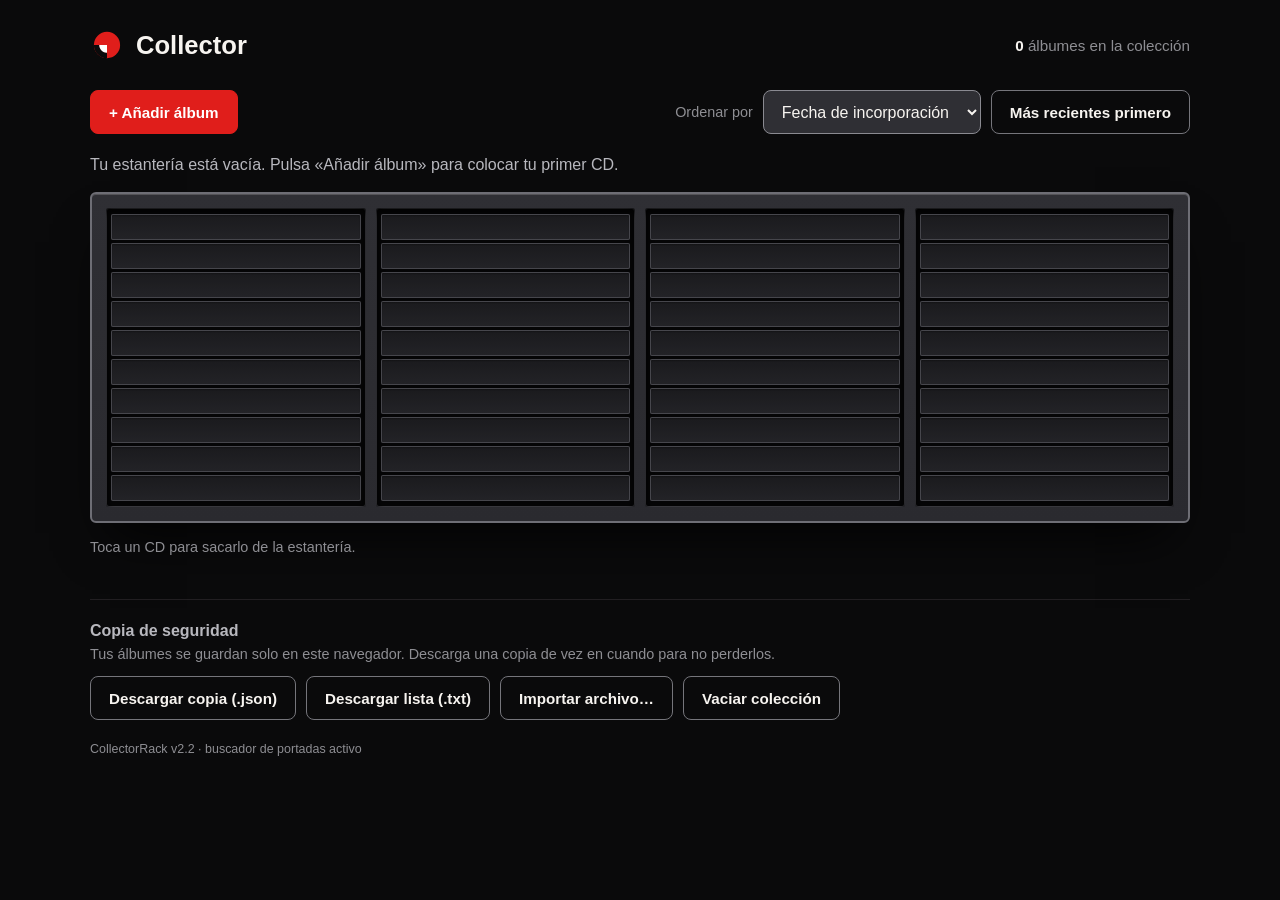
==== commit ebdf81e0: "Add files via upload" ====
--- a/index.html
+++ b/index.html
@@ -6,12 +6,12 @@
     <title>CollectorRack</title>
 
     <!-- Icono para la pantalla de inicio del iPhone y nombre bajo el icono -->
-    <link rel="icon" href="apple-touch-icon.png">
-    <link rel="apple-touch-icon" href="apple-touch-icon.png">
+    <link rel="icon" href="assets/apple-touch-icon.png">
+    <link rel="apple-touch-icon" href="assets/apple-touch-icon.png">
     <meta name="apple-mobile-web-app-title" content="CollectorRack">
     <meta name="theme-color" content="#0A0A0B">
 
-    <link rel="stylesheet" href="estilos.css">
+    <link rel="stylesheet" href="css/estilos.css">
 </head>
 <body>
 
@@ -70,13 +70,17 @@
                 <input type="file" id="archivo" accept=".json,.txt,application/json,text/plain" hidden>
             </div>
         </section>
+
+        <!-- Versión: sirve para comprobar que GitHub Pages ya tiene los archivos nuevos -->
+        <p class="version">CollectorRack v2.2 · buscador de portadas activo</p>
     </main>
 
     <!-- ===================== VENTANA: ficha del álbum (CD de frente) ===================== -->
     <dialog class="visor" id="visor" aria-labelledby="visor-titulo">
         <div class="visor-fondo" id="visor-fondo"></div>
         <div class="visor-escena">
-            <div class="cd-frente" id="cd-frente" aria-hidden="true">
+            <div class="cd-frente" id="cd-frente">
+                <img class="portada" id="v-portada" alt="" width="400" height="400" referrerpolicy="no-referrer" hidden>
                 <span class="etiqueta-num" id="v-num"></span>
                 <div class="disco"></div>
                 <div class="pegatina">
@@ -126,6 +130,17 @@
                     <label for="f-artista">Artista</label>
                     <input type="text" id="f-artista" name="artista" required maxlength="200" autocomplete="off" placeholder="Ej. Frank Ocean…">
                 </div>
+                <!-- Buscador de portada e información (MusicBrainz). Es opcional: se puede rellenar todo a mano -->
+                <div class="campo campo-ancho buscador">
+                    <p class="ayuda-buscador" id="f-buscar-ayuda">Escribe el título (y el artista) y pulsa el botón: se buscará en internet y podrás elegir la portada.</p>
+                    <button type="button" class="boton boton-suave" id="f-buscar" aria-describedby="f-buscar-ayuda">Buscar portada e información</button>
+                    <div class="resultados" id="f-resultados" aria-live="polite"></div>
+                </div>
+                <div class="campo campo-ancho portada-elegida" id="f-portada-caja" hidden>
+                    <div class="miniatura" id="f-portada-miniatura"><img id="f-portada-img" alt="Portada elegida" width="64" height="64" referrerpolicy="no-referrer"></div>
+                    <p id="f-portada-texto">Portada elegida</p>
+                    <button type="button" class="boton boton-secundario" id="f-portada-quitar">Quitar portada</button>
+                </div>
                 <div class="campo">
                     <label for="f-genero">Género</label>
                     <input type="text" id="f-genero" name="genero" list="generos" maxlength="60" autocomplete="off" placeholder="Ej. R&amp;B / Soul…">
@@ -166,13 +181,14 @@
     <div class="aviso" id="aviso" popover="manual" role="status" aria-live="polite"></div>
 
     <!-- ===================== SCRIPTS (el orden importa: cada uno usa los anteriores) ===================== -->
-    <script src="util.js"></script>
-    <script src="ui.js"></script>
-    <script src="datos.js"></script>
-    <script src="estanteria.js"></script>
-    <script src="ficha.js"></script>
-    <script src="formulario.js"></script>
-    <script src="copia.js"></script>
-    <script src="app.js"></script>
+    <script src="js/util.js"></script>
+    <script src="js/ui.js"></script>
+    <script src="js/musicbrainz.js"></script>
+    <script src="js/datos.js"></script>
+    <script src="js/estanteria.js"></script>
+    <script src="js/ficha.js"></script>
+    <script src="js/formulario.js"></script>
+    <script src="js/copia.js"></script>
+    <script src="js/app.js"></script>
 </body>
 </html>
--- a/css/estilos.css
+++ b/css/estilos.css
@@ -0,0 +1,531 @@
+/* ==========================================================================
+   COLLECTORRACK · estilos.css
+   Índice:
+     1. Variables y base
+     2. Cabecera
+     3. Botones y controles
+     4. Herramientas (añadir y ordenar)
+     5. Estantería y CDs de canto
+     6. Ficha del álbum (CD de frente)
+     7. Ventanas modales (editor y confirmaciones)
+     8. Avisos
+     9. Copia de seguridad
+    10. Móvil y movimiento reducido
+   Paleta y tipografía: las del diseño original (ver DESIGN.md).
+   ========================================================================== */
+
+/* ---------- 1. Variables y base ---------- */
+:root {
+    color-scheme: dark;              /* barras de scroll y campos nativos en oscuro */
+
+    --negro: #0A0A0B;                /* fondo de la página */
+    --carbon: #121212;               /* superficies: ventanas, campos */
+    --carbon-2: #1c1c1c;
+    --borde: #221F22;                /* líneas decorativas */
+    --superficie: #2a2a2f;           /* mueble y botones suaves: se despegan del fondo */
+    --superficie-2: #1b1b1f;         /* ventanas modales */
+    --borde-visible: #6e6e75;        /* contorno de mueble y ventanas: 3:1 con el fondo */
+    --borde-campo: #75757b;          /* bordes de campos y botones: contraste 3:1 con el fondo */
+    --hueso: #F7F4F0;                /* texto principal */
+    --gris: #8E8E93;                 /* texto secundario */
+    --gris-claro: #b8b8be;
+    --rojo: #E01E1B;                 /* único color de acento */
+    --rojo-oscuro: #b51715;
+
+    --radio: 8px;
+    --alto-hueco: 26px;              /* alto de cada CD visto de canto */
+    --sep-hueco: 3px;
+}
+
+/* En pantallas táctiles los CDs son algo más altos para pulsarlos mejor */
+@media (pointer: coarse) {
+    :root { --alto-hueco: 32px; }
+}
+
+* { box-sizing: border-box; }
+
+[hidden] { display: none !important; }
+
+body {
+    margin: 0;
+    background-color: var(--negro);
+    color: var(--hueso);
+    font-family: Arial, Helvetica, sans-serif;
+    -webkit-font-smoothing: antialiased;
+    -webkit-tap-highlight-color: transparent;
+    /* max() respeta el notch y la barra inferior del iPhone */
+    padding:
+        max(28px, env(safe-area-inset-top))
+        max(20px, env(safe-area-inset-right))
+        max(60px, env(safe-area-inset-bottom))
+        max(20px, env(safe-area-inset-left));
+}
+
+body.visor-abierto { overflow: hidden; }
+
+main, .cabecera { max-width: 1100px; margin-left: auto; margin-right: auto; }
+
+h1, h2 { text-wrap: balance; }
+p, blockquote { text-wrap: pretty; }
+
+/* Anillo de foco rojo, solo al navegar con teclado */
+:focus-visible { outline: 2px solid var(--rojo); outline-offset: 2px; }
+
+/* ---------- 2. Cabecera ---------- */
+.cabecera {
+    margin-bottom: 28px;
+    display: flex;
+    align-items: center;
+    gap: 12px;
+}
+
+.logo { width: 34px; height: 34px; flex: none; }
+
+.cabecera h1 { margin: 0; font-size: 1.6rem; font-weight: 700; }
+
+.contador { margin: 0 0 0 auto; color: var(--gris); font-size: 0.95rem; }
+.contador strong { color: var(--hueso); font-variant-numeric: tabular-nums; }
+
+/* ---------- 3. Botones y controles ---------- */
+.boton {
+    font: inherit;
+    font-size: 0.95rem;
+    font-weight: 700;
+    min-height: 44px;                /* tamaño cómodo para el dedo */
+    padding: 0 18px;
+    border: 1px solid transparent;
+    border-radius: var(--radio);
+    cursor: pointer;
+    touch-action: manipulation;
+    transition-property: background-color, border-color, color, transform;
+    transition-duration: 0.18s;
+}
+
+.boton:active { transform: scale(0.97); }          /* pequeña respuesta al pulsar */
+.boton[disabled] { opacity: 0.5; cursor: default; }
+
+.boton-primario   { background-color: var(--rojo); border-color: var(--rojo); color: #fff; }
+.boton-secundario { background-color: transparent; border-color: var(--borde-campo); color: var(--hueso); }
+.boton-suave      { background-color: #2f2f34; border-color: #8a8a91; color: var(--hueso); }
+.boton-peligro    { background-color: rgba(224, 30, 27, 0.14); border-color: #f0524f; color: var(--hueso); }
+
+/* Los efectos "hover" solo en dispositivos con ratón (en el móvil se quedarían pegados) */
+@media (hover: hover) {
+    .boton-primario:hover   { background-color: var(--rojo-oscuro); border-color: var(--rojo-oscuro); }
+    .boton-secundario:hover { border-color: var(--hueso); color: var(--hueso); }
+    .boton-suave:hover      { border-color: var(--hueso); }
+    .boton-peligro:hover    { background-color: rgba(224, 30, 27, 0.25); }
+}
+
+/* Campos de formulario. 16 px evita que el iPhone amplíe la pantalla al escribir */
+input, select, textarea {
+    font: inherit;
+    font-size: 1rem;
+    color: var(--hueso);
+    background-color: var(--negro);
+    border: 1px solid var(--borde-campo);
+    border-radius: var(--radio);
+    padding: 12px 14px;
+    min-width: 0;
+}
+
+input::placeholder, textarea::placeholder { color: var(--gris); }
+input:focus-visible, select:focus-visible, textarea:focus-visible { outline: 2px solid var(--rojo); outline-offset: 1px; border-color: var(--rojo); }
+
+/* ---------- 4. Herramientas ---------- */
+.herramientas {
+    display: flex;
+    flex-wrap: wrap;
+    align-items: center;
+    justify-content: space-between;
+    gap: 14px;
+    margin-bottom: 22px;
+}
+
+.orden { display: flex; flex-wrap: wrap; align-items: center; gap: 10px; }
+.orden label { color: var(--gris); font-size: 0.9rem; }
+.orden select { min-height: 44px; padding-top: 0; padding-bottom: 0; background-color: #2f2f34; border-color: #8a8a91; }
+
+.vacio { color: var(--gris-claro); margin: 0 0 18px; }
+
+/* ---------- 5. Estantería y CDs de canto ----------
+   .mueble  = un mueble de 4 columnas
+   .columna = pila vertical de huecos
+   .hueco   = ranura donde entra un CD (vacía o con un .cd dentro)
+   .cd      = el CD visto de canto (botón)                                  */
+.estanteria { display: flex; flex-direction: column; gap: 28px; }
+
+.mueble {
+    display: grid;
+    grid-template-columns: repeat(4, 1fr);
+    gap: 10px;
+    padding: 14px;
+    background: linear-gradient(180deg, #2f2f34, var(--superficie));
+    border: 2px solid var(--borde-visible);          /* contorno claro: separa el mueble del fondo */
+    border-radius: 6px;
+    box-shadow: inset 0 1px 0 rgba(247, 244, 240, 0.18), 0 30px 50px -20px rgba(0, 0, 0, 0.9);
+}
+
+.columna {
+    list-style: none;
+    margin: 0;
+    padding: 6px 5px 3px;
+    background: #050506;                              /* interior muy oscuro: contrasta con el mueble */
+    border-radius: 3px;
+    box-shadow: inset 0 3px 8px rgba(0, 0, 0, 0.9), inset 0 0 0 1px #46464c;
+}
+
+.hueco {
+    position: relative;
+    height: var(--alto-hueco);
+    margin-bottom: var(--sep-hueco);
+    border-radius: 2px;
+    background: linear-gradient(180deg, #1a1a1d, #232327);       /* ranura vacía */
+    box-shadow: inset 0 0 0 1px #46464c, inset 0 1px 2px rgba(0, 0, 0, 0.8);
+}
+
+.cd {
+    position: absolute;
+    inset: 0;
+    display: flex;
+    align-items: center;
+    gap: 8px;
+    width: 100%;
+    margin: 0;
+    padding: 0 10px 0 15px;
+    border: 0;
+    border-radius: 2px;
+    font: inherit;
+    font-size: 0.75rem;
+    line-height: 1;
+    text-align: left;
+    overflow: hidden;
+    cursor: pointer;
+    touch-action: manipulation;
+    color: var(--cd-texto);
+    background: var(--cd-fondo);
+    box-shadow: inset 0 1px 0 rgba(255, 255, 255, 0.28), inset 0 0 0 1px rgba(247, 244, 240, 0.22), 0 1px 3px rgba(0, 0, 0, 0.7);   /* filo claro: el lomo se distingue de la ranura */
+    transition-property: transform, box-shadow, filter;
+    transition-duration: 0.18s;
+}
+
+/* Tapa lateral del estuche */
+.cd::before {
+    content: "";
+    position: absolute;
+    left: 0; top: 0; bottom: 0;
+    width: 6px;
+    background: var(--cd-tapa);
+}
+
+.cd-titulo { flex: 0 1 auto; max-width: 62%; font-weight: 700; white-space: nowrap; overflow: hidden; text-overflow: ellipsis; }
+.cd-artista { flex: 1 1 0; min-width: 0; color: var(--cd-secundario); white-space: nowrap; overflow: hidden; text-overflow: ellipsis; }
+.cd-nota { flex: none; font-weight: 700; color: var(--cd-secundario); font-variant-numeric: tabular-nums; }
+
+/* Tres acabados de estuche; los elige js/util.js según el título */
+.estilo-hielo { --cd-fondo: linear-gradient(180deg, rgba(247, 244, 240, 0.92), rgba(184, 184, 190, 0.86)); --cd-texto: #121212; --cd-secundario: #3b3b40; --cd-tapa: rgba(142, 142, 147, 0.75); }
+.estilo-humo  { --cd-fondo: linear-gradient(180deg, #5a5a61, #4a4a50); --cd-texto: var(--hueso); --cd-secundario: #e2e2e6; --cd-tapa: #121212; }
+.estilo-rojo  { --cd-fondo: linear-gradient(180deg, #c81a17, #a91513); --cd-texto: var(--hueso); --cd-secundario: #ffffff; --cd-tapa: #6e0d0c; }
+
+/* Al pasar el ratón el CD se adelanta un poco, como si lo empujases hacia fuera */
+@media (hover: hover) {
+    .cd:hover {
+        z-index: 2;
+        transform: translateY(-1px) scale(1.035);
+        filter: brightness(1.08);
+        box-shadow: inset 0 1px 0 rgba(255, 255, 255, 0.35), 0 8px 14px rgba(0, 0, 0, 0.8);
+    }
+}
+.cd:focus-visible { z-index: 3; }
+
+.cd.fuera { visibility: hidden; }                  /* mientras está sacado, su hueco queda vacío */
+.cd.nuevo { animation: entrar 0.8s cubic-bezier(0.2, 0.9, 0.3, 1.15); }   /* CD recién añadido */
+
+@keyframes entrar {
+    0%   { transform: translateY(-46px) scale(1.3); opacity: 0; box-shadow: 0 24px 30px rgba(0, 0, 0, 0.8); }
+    55%  { opacity: 1; box-shadow: 0 0 0 2px var(--rojo), 0 10px 16px rgba(0, 0, 0, 0.7); }
+    100% { transform: none; opacity: 1; }
+}
+
+.ayuda { margin: 16px 0 0; color: var(--gris); font-size: 0.9rem; }
+
+/* ---------- 6. Ficha del álbum ----------
+   Es un <dialog>: el navegador se encarga de atrapar el foco y de cerrar con Esc. */
+.visor {
+    width: 100%; max-width: none;
+    height: 100%; max-height: none;
+    margin: 0; padding: 0;
+    border: 0;
+    background: transparent;
+    color: inherit;
+    overflow: hidden;
+}
+.visor::backdrop { background: transparent; }      /* el fondo difuminado lo pinta .visor-fondo */
+
+.visor-fondo {
+    position: absolute;
+    inset: 0;
+    background: rgba(10, 10, 11, 0.88);
+    backdrop-filter: blur(10px);
+}
+
+.visor-escena {
+    position: relative;
+    height: 100%;
+    padding: max(24px, env(safe-area-inset-top)) 24px max(24px, env(safe-area-inset-bottom));
+    display: flex;
+    align-items: center;
+    justify-content: center;
+    gap: clamp(28px, 6vw, 80px);
+    overscroll-behavior: contain;
+    pointer-events: none;                          /* el clic en el fondo cierra la ficha… */
+}
+.visor-escena > * { pointer-events: auto; }        /* …pero el CD y la ficha sí son pulsables */
+
+/* Caja esmerilada con el disco, como la de la imagen de referencia */
+.cd-frente {
+    --tinte: rgba(247, 244, 240, 0.3);
+    position: relative;
+    flex: none;
+    width: clamp(230px, min(54vh, 44vw), 470px);
+    aspect-ratio: 1 / 1;
+    border-radius: 5%;
+    background: linear-gradient(135deg, var(--tinte), rgba(142, 142, 147, 0.12)), #17171a;
+    border: 1px solid rgba(247, 244, 240, 0.28);
+    box-shadow: inset 0 2px 0 rgba(255, 255, 255, 0.2), inset 0 0 0 1px rgba(255, 255, 255, 0.05), 0 40px 70px rgba(0, 0, 0, 0.7);
+}
+.cd-frente.estilo-humo { --tinte: rgba(70, 70, 78, 0.6); }
+.cd-frente.estilo-rojo { --tinte: rgba(224, 30, 27, 0.4); }
+
+/* Relieve vertical de la caja */
+.cd-frente::after {
+    content: "";
+    position: absolute;
+    right: 3.5%; top: 36%;
+    width: 2px; height: 26%;
+    border-radius: 2px;
+    background: rgba(255, 255, 255, 0.25);
+}
+
+.disco {
+    position: absolute;
+    inset: 6%;
+    border-radius: 50%;
+    background:
+        radial-gradient(circle closest-side, transparent 0 22%, rgba(142, 142, 147, 0.55) 22.5% 40%, transparent 40.5%),
+        conic-gradient(from 200deg, #d9d9dd, #f7f4f0 12%, #9a9aa0 25%, #f7f4f0 38%, #c5c5cb 52%, #8e8e93 64%, #f7f4f0 78%, #d9d9dd);
+    box-shadow: inset 0 0 0 3px rgba(142, 142, 147, 0.7);
+    -webkit-mask: radial-gradient(circle closest-side, transparent 0 20%, #000 20.5%);
+            mask: radial-gradient(circle closest-side, transparent 0 20%, #000 20.5%);   /* agujero central */
+}
+
+.etiqueta-num {
+    position: absolute;
+    top: 5%; left: 6%;
+    padding: 3px 8px;
+    border-radius: 3px;
+    background: rgba(247, 244, 240, 0.88);
+    color: var(--carbon);
+    font-size: 0.75rem;
+    font-variant-numeric: tabular-nums;
+}
+
+.pegatina {
+    position: absolute;
+    right: 4%; bottom: 5%;
+    max-width: 36%;
+    display: flex;
+    flex-direction: column;
+    gap: 2px;
+    padding: 6px 8px;
+    border-radius: 2px;
+    background: var(--hueso);
+    color: var(--carbon);
+    font-size: clamp(0.6rem, 1.3vw, 0.74rem);
+    line-height: 1.3;
+}
+.pegatina span { white-space: nowrap; overflow: hidden; text-overflow: ellipsis; }
+.pegatina span:first-child { font-weight: 700; }
+
+/* Información del álbum */
+.ficha { min-width: 0; max-width: 420px; }
+
+.ficha h2 {
+    margin: 0;
+    font-size: clamp(1.7rem, 3.4vw, 2.7rem);
+    font-weight: 700;
+    line-height: 1.1;
+    letter-spacing: -0.02em;
+    overflow-wrap: anywhere;
+}
+
+.ficha-artista { margin: 10px 0 0; color: var(--gris); font-size: 1.15rem; overflow-wrap: anywhere; }
+
+.ficha-datos { display: flex; flex-wrap: wrap; align-items: center; gap: 8px 14px; margin: 16px 0 0; padding: 0; list-style: none; color: var(--gris-claro); font-size: 0.9rem; }
+.ficha-datos .etiqueta { padding: 3px 12px; border: 1px solid var(--borde); border-radius: 999px; }
+
+.ficha-nota { display: flex; align-items: center; gap: 14px; margin: 22px 0 18px; }
+.ficha-nota strong { font-size: 1.4rem; font-variant-numeric: tabular-nums; }
+
+/* Barra de nota: se rellena en rojo en proporción a la puntuación */
+.nota-barra { position: relative; flex: 0 0 150px; height: 8px; border-radius: 999px; background: var(--carbon-2); overflow: hidden; }
+.nota-barra span { position: absolute; inset: 0 auto 0 0; width: 0; border-radius: inherit; background: var(--rojo); }
+
+.ficha blockquote {
+    margin: 0 0 28px;
+    padding-left: 16px;
+    border-left: 2px solid var(--rojo);
+    color: var(--gris-claro);
+    font-size: 1.05rem;
+    line-height: 1.55;
+    max-width: 60ch;
+    overflow-wrap: anywhere;
+    white-space: pre-line;                         /* respeta los saltos de línea del comentario */
+}
+
+.ficha-acciones { display: flex; flex-wrap: wrap; gap: 10px; }
+
+/* ---------- 7. Ventanas modales ---------- */
+.modal {
+    width: min(520px, calc(100% - 32px));
+    max-height: calc(100% - 32px);
+    padding: 26px;
+    background: var(--superficie-2);
+    color: var(--hueso);
+    border: 1px solid var(--borde-visible);
+    border-radius: 14px;
+    box-shadow: 0 40px 80px rgba(0, 0, 0, 0.7);
+    overflow-y: auto;
+    overscroll-behavior: contain;
+}
+.modal[open] { animation: aparecer 0.2s ease-out; }
+.modal::backdrop { background: rgba(10, 10, 11, 0.8); backdrop-filter: blur(6px); }
+.modal-pequeno { width: min(420px, calc(100% - 32px)); }
+
+@keyframes aparecer { from { opacity: 0; transform: translateY(8px); } to { opacity: 1; transform: none; } }
+
+.modal h2 { margin: 0 0 18px; font-size: 1.3rem; }
+.modal p { margin: 0 0 22px; color: var(--gris-claro); line-height: 1.5; }
+
+.campos { display: grid; grid-template-columns: 1fr 1fr; gap: 14px; }
+.campo { display: flex; flex-direction: column; gap: 6px; min-width: 0; }
+.campo-ancho { grid-column: 1 / -1; }
+.campo label { color: var(--gris-claro); font-size: 0.85rem; }
+.campo textarea { resize: vertical; min-height: 96px; }
+
+.acciones { display: flex; flex-wrap: wrap; justify-content: flex-end; gap: 10px; margin-top: 22px; }
+.modal p + .acciones { margin-top: 0; }
+
+
+/* ---------- Buscador de portadas y portada en la ficha ---------- */
+.buscador { gap: 10px; }
+.ayuda-buscador { margin: 0; font-size: 0.85rem; line-height: 1.4; color: var(--gris-claro); }
+.version { margin: 22px 0 0; font-size: 0.78rem; color: var(--gris); }
+.mensaje-busqueda { margin: 0; color: var(--gris-claro); font-size: 0.9rem; line-height: 1.4; }
+
+.lista-resultados { display: flex; flex-direction: column; gap: 6px; max-height: 280px; margin: 0; padding: 0; list-style: none; overflow-y: auto; overscroll-behavior: contain; }
+
+.resultado {
+    display: flex; align-items: center; gap: 12px;
+    width: 100%; min-height: 64px; padding: 4px 10px 4px 4px;
+    font: inherit; text-align: left; color: var(--hueso);
+    background: var(--negro);
+    border: 1px solid var(--borde-campo);
+    border-radius: var(--radio);
+    cursor: pointer; touch-action: manipulation;
+    transition-property: border-color, background-color;
+    transition-duration: 0.18s;
+}
+@media (hover: hover) { .resultado:hover { border-color: var(--rojo); background: var(--carbon-2); } }
+
+.resultado-texto { display: flex; flex-direction: column; gap: 2px; min-width: 0; }
+.resultado-texto strong, .resultado-texto span, .resultado-texto small { overflow: hidden; text-overflow: ellipsis; white-space: nowrap; }
+.resultado-texto span { color: var(--gris-claro); font-size: 0.9rem; }
+.resultado-texto small { color: var(--gris); font-size: 0.8rem; }
+
+/* Miniatura cuadrada. Si la portada no existe, se ve este fondo con un disco rojo (marcador) */
+.miniatura {
+    position: relative; flex: none; width: 56px; height: 56px;
+    border-radius: 4px; overflow: hidden;
+    background: var(--carbon-2);
+    outline: 1px solid rgba(247, 244, 240, 0.12); outline-offset: -1px;
+}
+.miniatura img { display: block; width: 100%; height: 100%; object-fit: cover; }
+.miniatura.sin-portada::after {
+    content: ""; position: absolute; inset: 30%;
+    border-radius: 50%; background: var(--rojo); opacity: 0.8;
+}
+.miniatura.sin-portada img { display: none; }
+
+.portada-elegida { flex-direction: row; align-items: center; gap: 12px; }
+.portada-elegida .miniatura { width: 64px; height: 64px; }
+.portada-elegida p { flex: 1; margin: 0; color: var(--gris-claro); font-size: 0.9rem; }
+
+/* En la ficha, la portada ocupa el lugar del disco dentro de la caja esmerilada */
+.cd-frente .portada {
+    position: absolute; inset: 6%;
+    width: 88%; height: 88%;
+    object-fit: cover;
+    border-radius: 2px;
+    box-shadow: 0 2px 12px rgba(0, 0, 0, 0.5);
+}
+.cd-frente.con-portada .disco,
+.cd-frente.con-portada .pegatina,
+.cd-frente.con-portada .etiqueta-num { display: none; }
+
+/* ---------- 8. Avisos ---------- */
+.aviso {
+    position: fixed;
+    inset: auto auto max(24px, env(safe-area-inset-bottom)) 50%;
+    margin: 0;
+    z-index: 100;
+    max-width: calc(100% - 32px);
+    padding: 12px 18px;
+    border: 1px solid var(--borde);
+    border-radius: var(--radio);
+    background: var(--carbon-2);
+    color: var(--hueso);
+    font-size: 0.95rem;
+    box-shadow: 0 12px 30px rgba(0, 0, 0, 0.6);
+    opacity: 0;
+    transform: translate(-50%, 8px);
+    pointer-events: none;
+    transition-property: opacity, transform;
+    transition-duration: 0.2s;
+}
+.aviso.visible { opacity: 1; transform: translate(-50%, 0); }
+.aviso.aviso-error { border-color: var(--rojo); }
+/* El aviso es un popover: así vive en la capa superior, por encima de las ventanas <dialog> */
+
+/* ---------- 9. Copia de seguridad ---------- */
+.copia { margin-top: 44px; padding-top: 22px; border-top: 1px solid var(--borde); }
+.copia h2 { margin: 0 0 6px; font-size: 1rem; color: var(--gris-claro); }
+.copia p { margin: 0 0 14px; color: var(--gris); font-size: 0.9rem; }
+.copia-botones { display: flex; flex-wrap: wrap; gap: 10px; }
+
+/* ---------- 10. Móvil y movimiento reducido ---------- */
+@media (max-width: 760px) {
+    /* En móvil cada mueble pasa de 4 a 2 columnas */
+    .mueble { grid-template-columns: repeat(2, 1fr); padding: 10px; gap: 8px; }
+
+    .visor-escena {
+        flex-direction: column;
+        justify-content: flex-start;
+        gap: 24px;
+        overflow-y: auto;
+        padding-left: 20px;
+        padding-right: 20px;
+    }
+    .cd-frente { width: min(72vw, 320px); }
+    .ficha { width: 100%; max-width: 100%; }
+
+    .campos { grid-template-columns: 1fr; }
+}
+
+@media (prefers-reduced-motion: reduce) {
+    *, *::before, *::after {
+        animation-duration: 0.01ms !important;
+        animation-iteration-count: 1 !important;
+        transition-duration: 0.01ms !important;
+    }
+}
